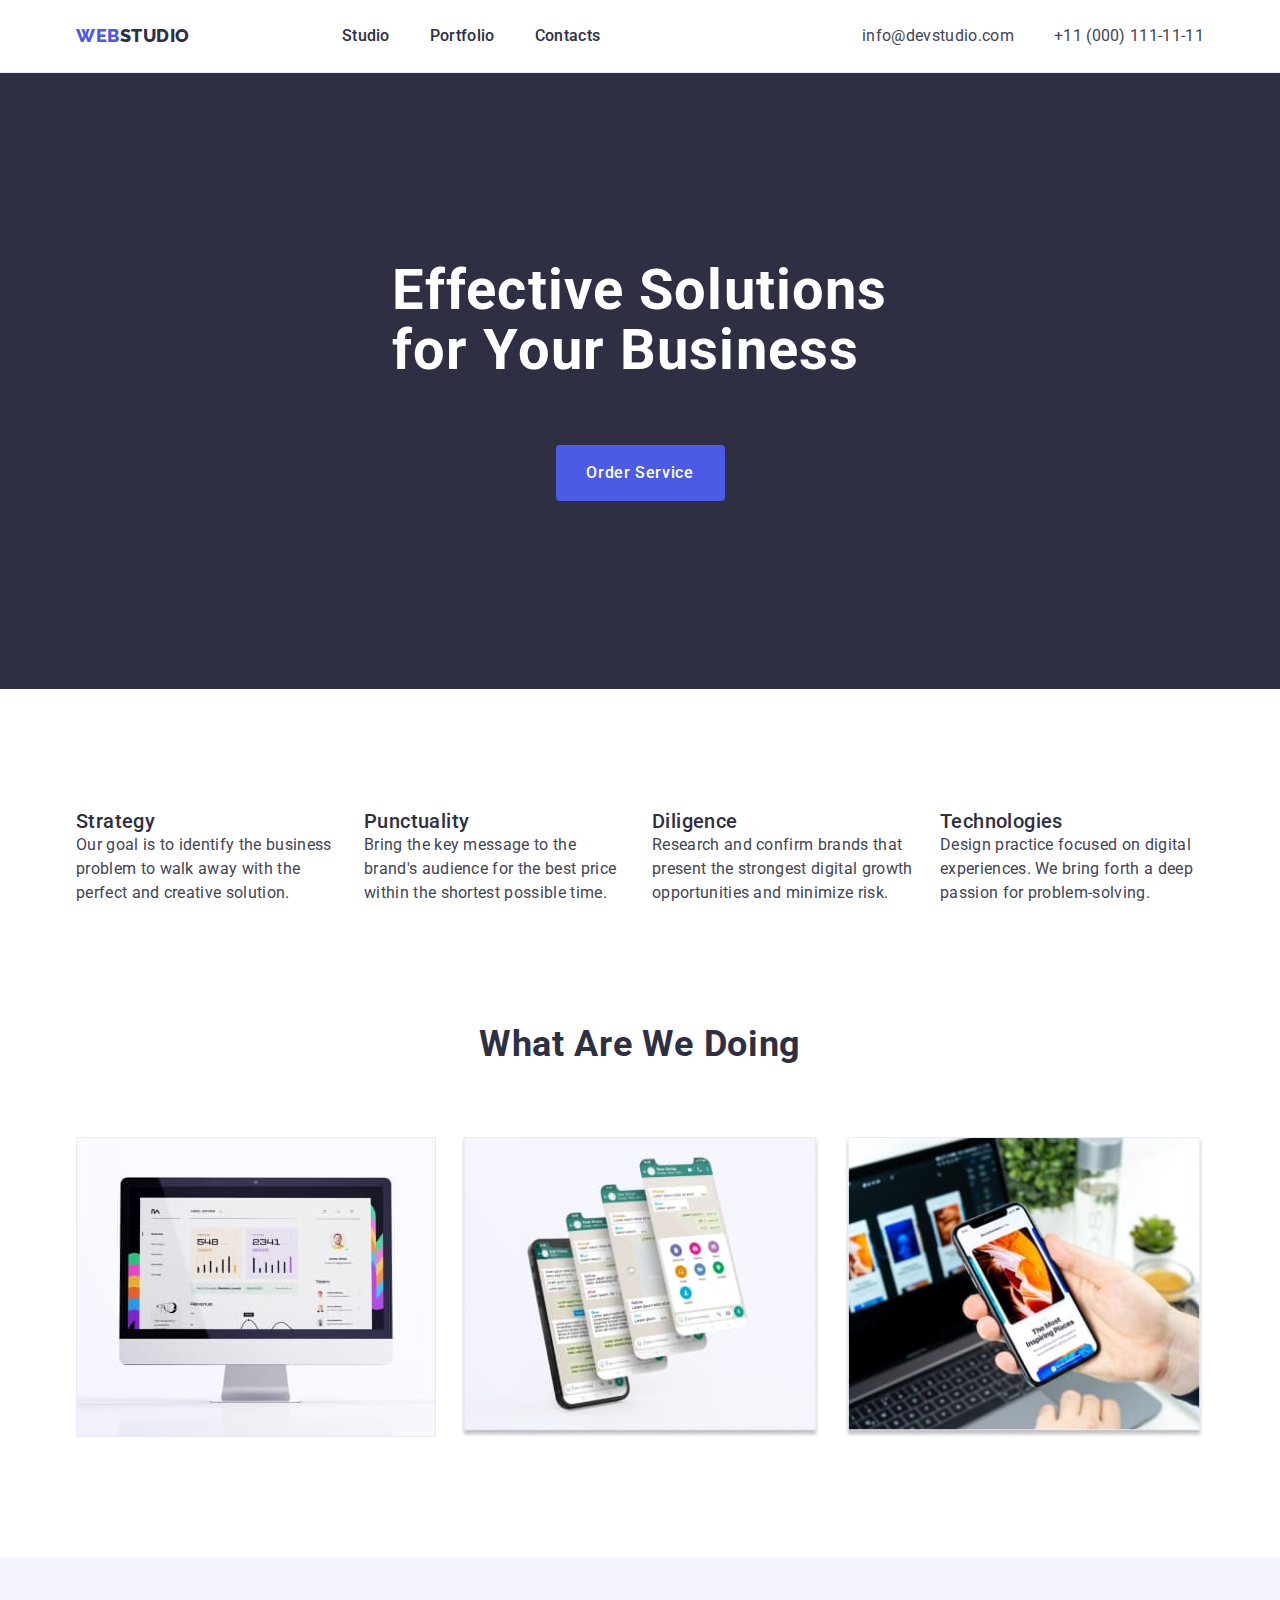
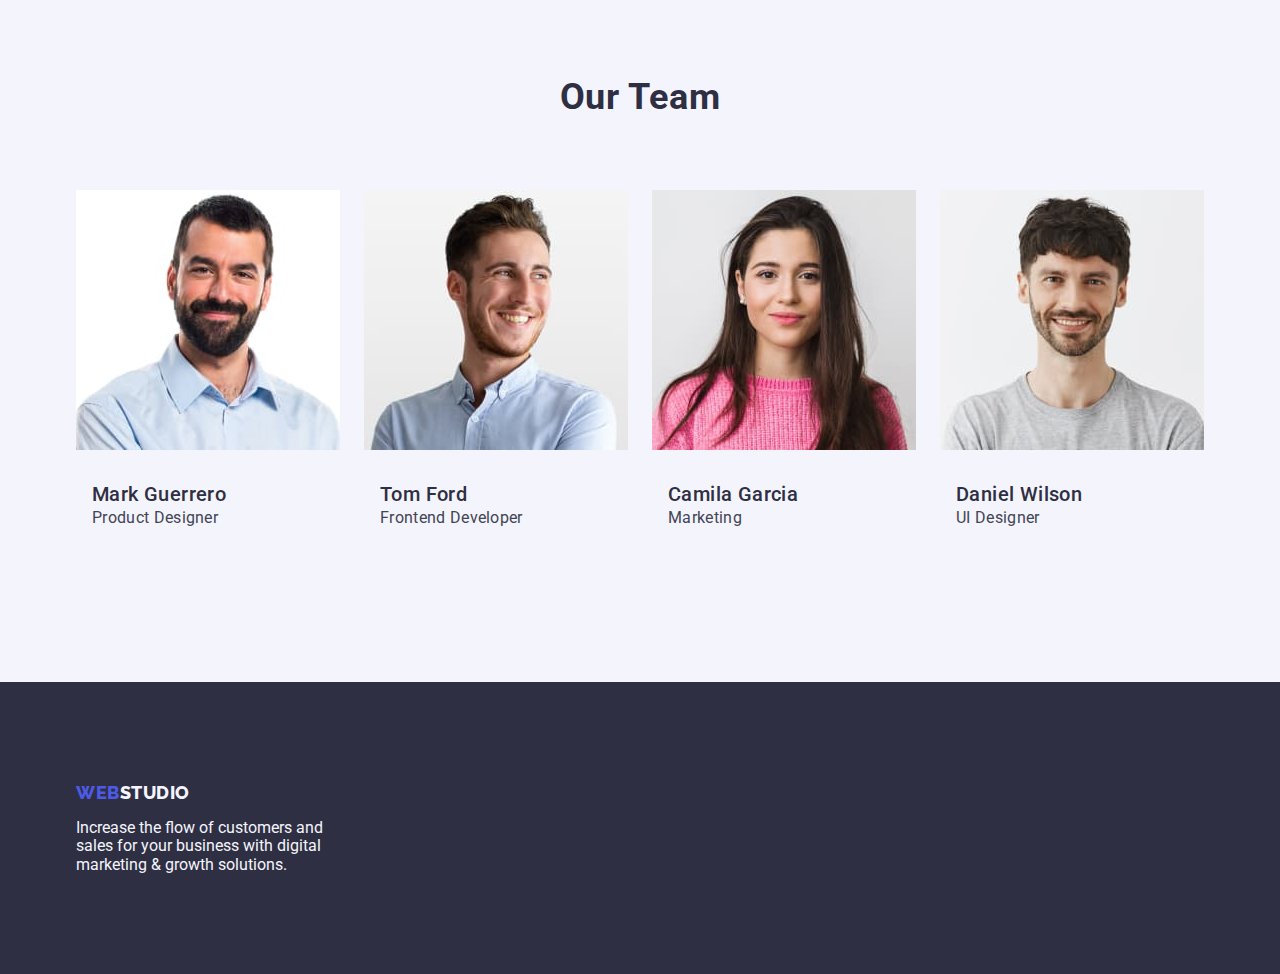
==== index.html @ d29fcdd1 "Initial commit" ====
<!DOCTYPE html>
<html lang="en">
  <head>
    <meta charset="UTF-8" />
    <meta http-equiv="X-UA-Compatible" content="IE=edge" />
    <meta name="viewport" content="width=device-width, initial-scale=1.0" />
    <title>WebStudio</title>
    <link rel="preconnect" href="https://fonts.googleapis.com" />
    <link rel="preconnect" href="https://fonts.gstatic.com" crossorigin />
    <link
      href="https://fonts.googleapis.com/css2?family=Raleway:wght@800&family=Roboto:wght@400;500;700&display=swap"
      rel="stylesheet"
    />
    <link
      rel="stylesheet"
      href="https://cdnjs.cloudflare.com/ajax/libs/modern-normalize/1.1.0/modern-normalize.min.css"
    />
    <link rel="stylesheet" href="./css/styles.css" />
  </head>
  <body>
    <!-- header section -->
    <header class="page-header">
      <div class="container page-header-container">
        <nav class="page-navigation">
          <a class="logo link" href="./index.html"
            >Web<span class="logo_t">Studio</span></a
          >
          <ul class="menu list">
            <li>
              <a class="list_part link" href="./index.html">Studio</a>
            </li>
            <li>
              <a class="list_part link" href="./portfolio.html">Portfolio</a>
            </li>
            <li>
              <a class="list_part link" href="">Contacts</a>
            </li>
          </ul>
        </nav>
        <address class="address">
          <ul class="menu list">
            <li class="list">
              <a class="menu-link link" href="mailto:info@devstudio.com"
                >info@devstudio.com</a
              >
            </li>
            <li class="list">
              <a class="menu-link link" href="tel:+110001111111"
                >+11 (000) 111-11-11</a
              >
            </li>
          </ul>
        </address>
      </div>
    </header>
    <!-- MAIN -->
    <main>
      <!-- Title sction -->
      <section class="title">
        <div class="container">
          <h1 class="title-head">Effective Solutions for Your Business</h1>
          <button class="index-open-btn" type="button">Order Service</button>
        </div>
      </section>
      <!-- studio section -->
      <section class="main_studio">
        <div class="container studio-container">
          <h2 class="h-hide" hidden>Studio</h2>
          <ul class="studio_ul list gap">
            <li class="studio_li">
              <h3 class="studio-item">Strategy</h3>
              <p class="studio-list">
                Our goal is to identify the business problem to walk away with
                the perfect and creative solution.
              </p>
            </li>
            <li class="studio_li">
              <h3 class="studio-item">Punctuality</h3>
              <p class="studio-list">
                Bring the key message to the brand's audience for the best price
                within the shortest possible time.
              </p>
            </li>
            <li class="studio_li">
              <h3 class="studio-item">Diligence</h3>
              <p class="studio-list">
                Research and confirm brands that present the strongest digital
                growth opportunities and minimize risk.
              </p>
            </li>
            <li class="studio_li">
              <h3 class="studio-item">Technologies</h3>
              <p class="studio-list">
                Design practice focused on digital experiences. We bring forth a
                deep passion for problem-solving.
              </p>
            </li>
          </ul>
        </div>
      </section>
      <!-- doing section -->

      <section class="main_doing">
        <div class="container">
          <h2 class="doing">What are we doing</h2>
          <ul class="doing_list list gap">
            <li class="doing_item">
              <img width="360" src="./images/doing_1.jpg" alt="img 1" />
            </li>
            <li class="doing_item">
              <img width="360" src="./images/doing_2.jpg" alt="img 2" />
            </li>
            <li class="doing_item">
              <img width="360" src="./images/doing_3.jpg" alt="img 3" />
            </li>
          </ul>
        </div>
      </section>

      <!-- contacts section -->
      <section class="team_section list">
        <div class="container contact_section">
          <h2 class="team_item">Our Team</h2>
          <ul class="contact_list list gap">
            <li class="team_text">
              <img width="264" src="./images/team_1.jpg" alt="Volodia" />
              <div class="studio-text-wrap">
                <h3 class="studio-item">Mark Guerrero</h3>
                <p class="studio-list">Product Designer</p>
              </div>
            </li>
            <li class="team_text">
              <img width="264" src="./images/team_2.jpg" alt="Sania" />
              <div class="studio-text-wrap">
                <h3 class="studio-item">Tom Ford</h3>
                <p class="studio-list">Frontend Developer</p>
              </div>
            </li>
            <li class="team_text">
              <img width="264" src="./images/team_3.jpg" alt="Kristina" />
              <div class="studio-text-wrap">
                <h3 class="studio-item">Camila Garcia</h3>
                <p class="studio-list">Marketing</p>
              </div>
            </li>
            <li class="team_text">
              <img width="264" src="./images/team_4.jpg" alt="Dinis" />
              <div class="studio-text-wrap">
                <h3 class="studio-item">Daniel Wilson</h3>
                <p class="studio-list">UI Designer</p>
              </div>
            </li>
          </ul>
        </div>
      </section>
    </main>
    <!-- footer -->
    <footer class="footer">
      <div class="container">
        <a class="logo footer-logo link" href="./index.html"
          >Web<span class="logo_t logo_b">Studio</span></a
        >
        <p class="footer-item">
          Increase the flow of customers and sales for your business with
          digital marketing & growth solutions.
        </p>
      </div>
    </footer>
  </body>
</html>
---- css/styles.css ----
:root {
  --secondaty-font-family: "Raleway", sans-serif;
  --main-font-family: "Roboto", sans-serif;
  --color-btn: #4d5ae5;
  --background-btn: #f4f4fd;
  --paragraph-color: #434455;
  --border-color: #e7e9fc;
}

/* Header */
.page-header {
  border-bottom: 1px solid #e7e9fc;
  padding: 24px 0;
}
.page-header-container {
  display: flex;
  
}
.page-navigation {
  display: flex;
  align-items: center;
  column-gap: 76px;
}
.menu {
  display: flex;
  gap: 40px;
}
.list_part:hover,
.list_part:focus {
  color: #404bbf;
}
.address {
  font-style: normal;
  margin-left: auto;
}
.menu-link {
  font-family: var(--main-font-family);
  font-weight: 400;
  font-size: 16px;
  line-height: 1.5;
  letter-spacing: 0.02em;
  color: #434455;
}

.menu-link:hover,
.menu-link:focus {
  color: #404bbf;
}
/* Main */
.list_part {
  text-decoration: none;
  font-family: var(--main-font-family);
  letter-spacing: 0.02em;
  font-weight: 500;
  font-size: 16px;
  line-height: 1.5;
  letter-spacing: 0.02em;
  color: #2e2f42;
  padding: 24px 0;
}

.index-open-btn {
  padding: 16px, 32px;
  background-color: #4d5ae5;
  font-family: var(--main-font-family);
  font-weight: 500;
  font-size: 16px;
  line-height: 1.5;
  letter-spacing: 0.04em;
  color: #ffffff;
  min-width: 105px;
  display: block;
  min-width: 169px;
  height: 56px;
  border: none;
  border-radius: 4px;
  margin: 0 auto;
}

.index-open-btn:hover,
.index-open-btn:focus {
  background-color: #404bbf;
  cursor: pointer;
}

.title {
  background-color: #2e2f42;
  padding: 188px 0;
}
.title-head {
  font-size: 56px;
  line-height: 1.07;
  letter-spacing: 0.02em;
  color: #ffffff;
  margin: 0 auto;
  width: 496px;
  margin-bottom: 64px;
}

.main_studio {
  padding: 120px 0;
  display: flex;
}
.studio_ul {
  display: flex;
  align-items: center;
  gap: 24px;
}
.studio_li {
  width: calc((100% - 72px) / 4);
}

.studio-container {
  display: flex;
  align-items: center;
  margin-left: auto;
  margin-right: auto;
}

.main_doing {
  display: flex;
  align-items: center;
  padding-bottom: 120px;
}

.doing {
  font-size: 36px;
  line-height: 1.11;
  text-align: center;
  letter-spacing: 0.02em;
  text-transform: capitalize;
  color: #2e2f42;
  margin-bottom: 72px;
}
.doing_list {
  display: flex;
  gap: 24px;
}
.doing_item {
  width: calc((100% - 48px) / 3);
}

.team_section {
  background-color: #f4f4fd;
  display: flex;
  padding: 120px 0;
}
.contact_section {
  align-items: center;
}
.contact_list {
  display: flex;
  gap: 24px;
}
.team_item {
  font-size: 36px;
  text-align: center;
  letter-spacing: 0.02em;
  text-transform: capitalize;
  line-height: 1.11;
  color: #2e2f42;
  margin-bottom: 72px;
}
.studio-text-wrap {
  padding: 32px 16px;
}
.team_text {
  width: calc((100% - 72px) / 4);
  border-radius: 0px 0px 4px 4px;
}
.team_list {
  background-color: #ffffff;
}
/* General */
.logo {
  color: #4d5ae5;
  font-family: var(--secondaty-font-family);
  font-weight: 800;
  font-size: 18px;
  line-height: 1.17;
  letter-spacing: 0.03em;
  text-decoration: none;
  text-transform: uppercase;
  margin-right: 76px;
}
.logo_t {
  font-family: var(--secondaty-font-family);
  font-weight: 800;
  font-size: 18px;
  line-height: 1.17;
  letter-spacing: 0.03em;
  color: #2e2f42;
}
.logo_b {
  color: #f4f4fd;
}
.margin {
  margin-bottom: 120px;
}
.container {
  width: 1158px;
  margin: 0 auto;
  padding: 0 15px;
}
.gap {
  gap: 24px;
}
button {
  cursor: pointer;
}
h1,
h2,
h3,
h4,
p {
  margin-top: 0;
  margin-bottom: 0;
}
ul,
ol {
  margin-top: 0;
  margin-bottom: 0;
  padding-left: 0;
}
img {
  display: block;
}
.link {
  text-decoration: none;
}
.list {
  list-style: none;
}
body {
  font-family: var(--main-font-family);
  color: #434455;
  background-color: #ffffff;
}
/* Fooder */
.footer {
  background-color: #2e2f42;
  padding: 100px 0;
}
.footer-item {
  color: #f4f4fd;
  max-width: 264px;
  font-family: var(--main-font-family);
  font-weight: 400;
}
.footer-logo {
  display: inline-block;
  margin-bottom: 16px;
}
/* Main Portfolio */
.filter-section {
  padding: 96px 0 120px;
}
.filter-item {
  display: flex;
  justify-content: center;
  gap: 24px;
  margin-bottom: 72px;
}
.modal-open-btn:focus,
.modal-open-btn:hover {
  background: #404bbf;
  border: 1px solid transparent;
  cursor: pointer;
  color: #ffffff;
}
.modal-open-btn {
  cursor: pointer;
  color: var(--color-btn);
  background-color: var(--background-btn);
  font-family: var(--main-font-family);
  font-weight: 500;
  font-size: 16px;
  line-height: 1.5;
  letter-spacing: 0.04em;
  padding: 12px 24px;
  border: 1px solid var(--border-color);
  border-radius: 4px;
}
.picture-list {
  display: flex;
  flex-wrap: wrap;
  column-gap: 24px;
  row-gap: 48px;
}
.picture-item {
  width: calc((100% - 48px) / 3);
}
.picture-link {
  padding: 32px 16px;
  border: 1px solid #e7e9fc;
  border-top: none;
  margin-bottom: 8px;
}
.studio-item {
  font-weight: 500;
  font-size: 20px;
  line-height: 1.2;
  letter-spacing: 0.02em;
  color: #2e2f42;
 
}
.studio-list {
  font-size: 16px;
  line-height: 1.5;
  letter-spacing: 0.02em;
  color: var(--paragraph-color);
}
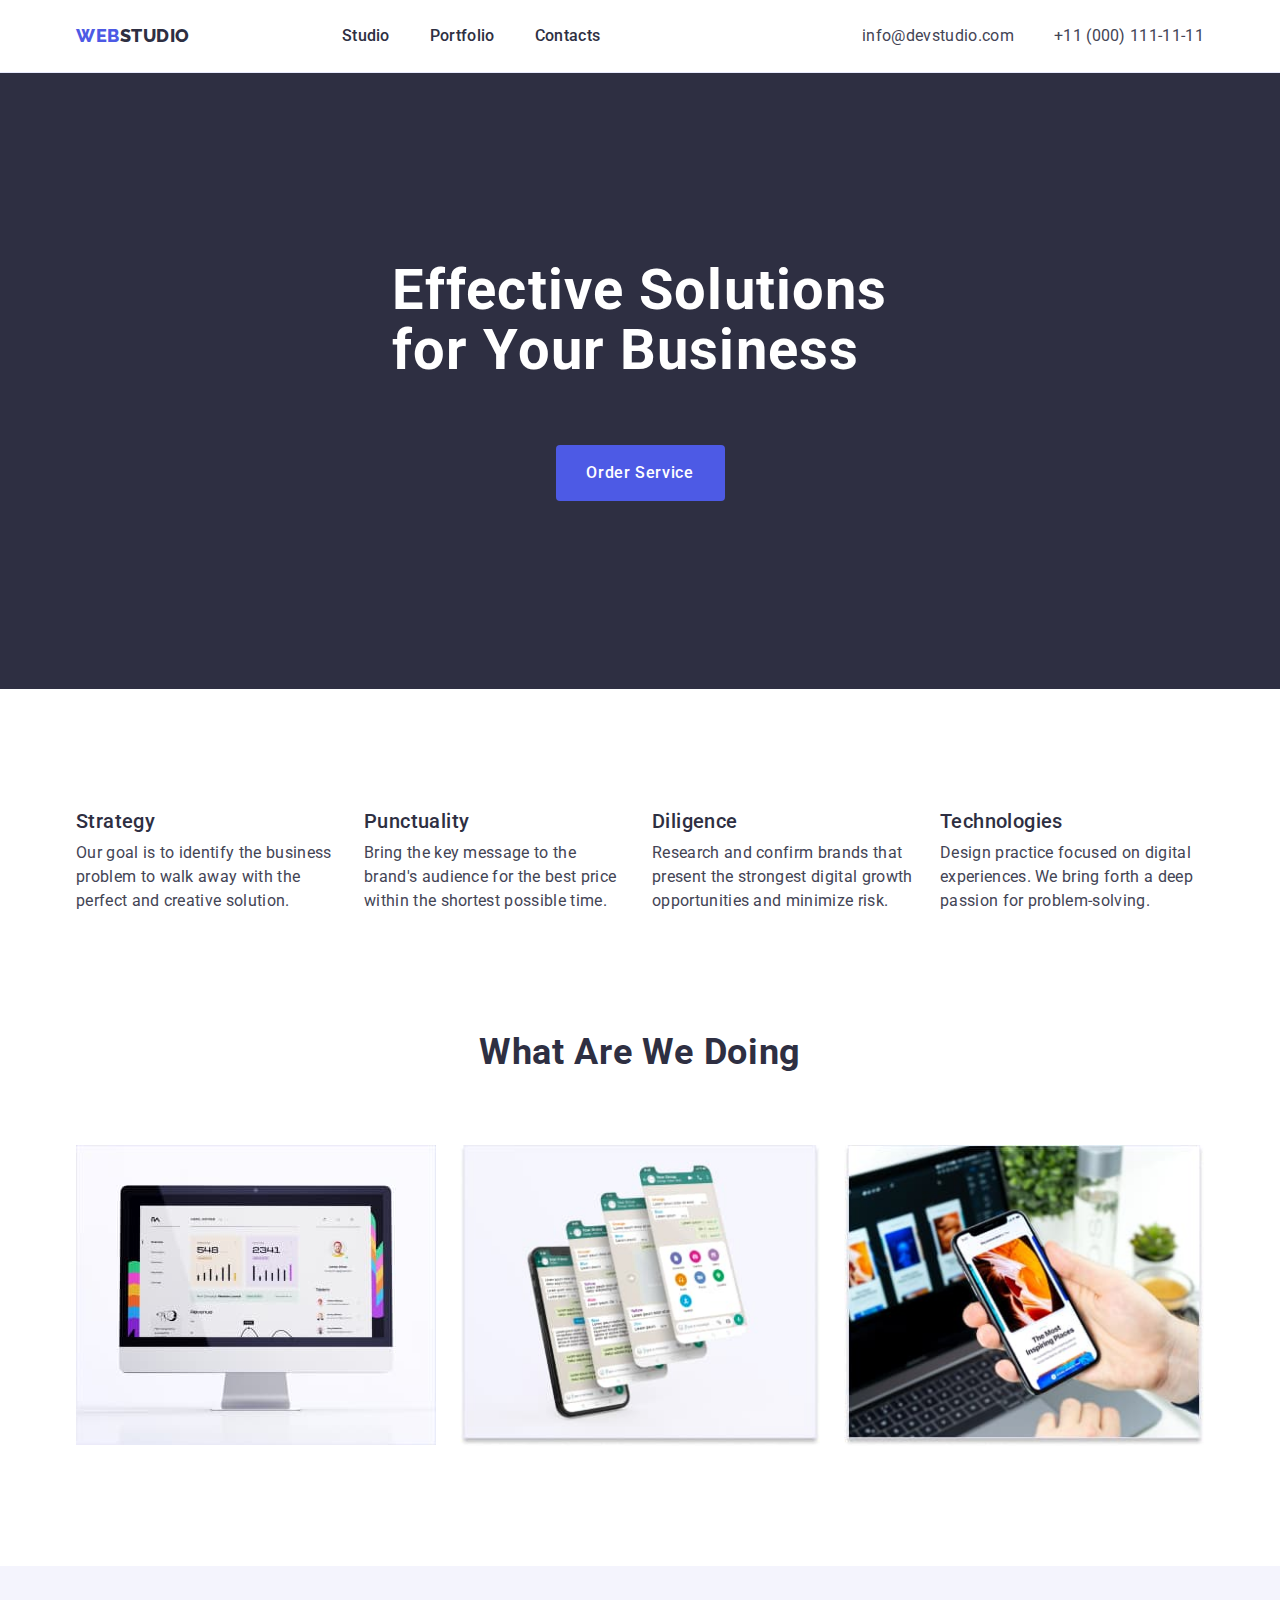
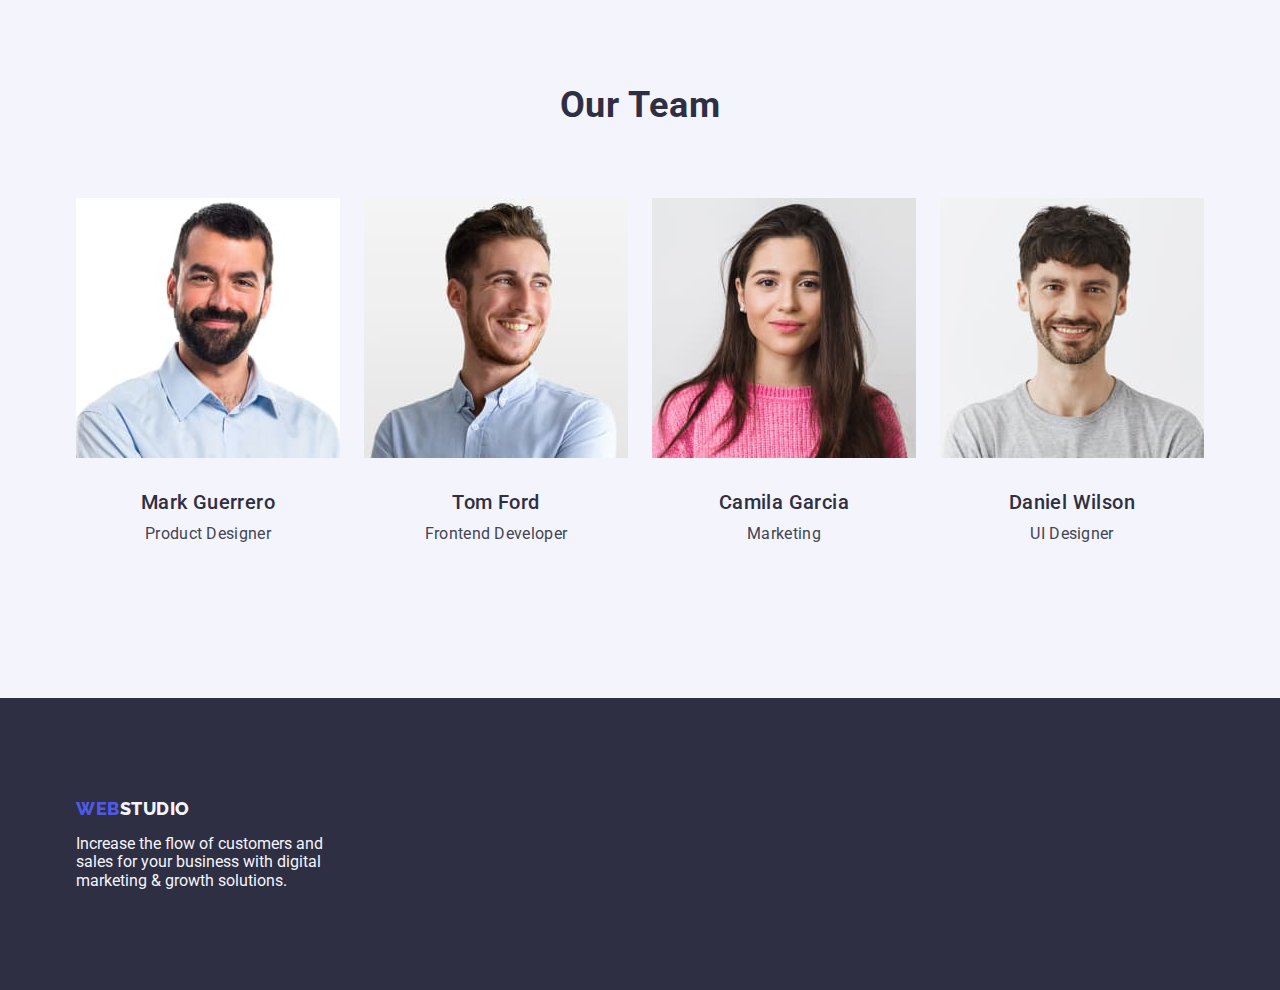
==== commit b5bbbe68: "copy-hw-3" ====
--- a/index.html
+++ b/index.html
@@ -66,7 +66,7 @@
       <section class="main_studio">
         <div class="container studio-container">
           <h2 class="h-hide" hidden>Studio</h2>
-          <ul class="studio_ul list gap">
+          <ul class="studio_ul list">
             <li class="studio_li">
               <h3 class="studio-item">Strategy</h3>
               <p class="studio-list">
@@ -103,7 +103,7 @@
       <section class="main_doing">
         <div class="container">
           <h2 class="doing">What are we doing</h2>
-          <ul class="doing_list list gap">
+          <ul class="doing_list list">
             <li class="doing_item">
               <img width="360" src="./images/doing_1.jpg" alt="img 1" />
             </li>
@@ -117,37 +117,38 @@
         </div>
       </section>
 
+
       <!-- contacts section -->
       <section class="team_section list">
-        <div class="container contact_section">
+        <div class="container">
           <h2 class="team_item">Our Team</h2>
-          <ul class="contact_list list gap">
+          <ul class="contact_list list">
             <li class="team_text">
               <img width="264" src="./images/team_1.jpg" alt="Volodia" />
               <div class="studio-text-wrap">
-                <h3 class="studio-item">Mark Guerrero</h3>
-                <p class="studio-list">Product Designer</p>
+                <h3 class="contacts-item">Mark Guerrero</h3>
+                <p class="contacts-list-item">Product Designer</p>
               </div>
             </li>
             <li class="team_text">
               <img width="264" src="./images/team_2.jpg" alt="Sania" />
               <div class="studio-text-wrap">
-                <h3 class="studio-item">Tom Ford</h3>
-                <p class="studio-list">Frontend Developer</p>
+                <h3 class="contacts-item">Tom Ford</h3>
+                <p class="contacts-list-item">Frontend Developer</p>
               </div>
             </li>
             <li class="team_text">
               <img width="264" src="./images/team_3.jpg" alt="Kristina" />
               <div class="studio-text-wrap">
-                <h3 class="studio-item">Camila Garcia</h3>
-                <p class="studio-list">Marketing</p>
+                <h3 class="contacts-item">Camila Garcia</h3>
+                <p class="contacts-list-item">Marketing</p>
               </div>
             </li>
             <li class="team_text">
               <img width="264" src="./images/team_4.jpg" alt="Dinis" />
               <div class="studio-text-wrap">
-                <h3 class="studio-item">Daniel Wilson</h3>
-                <p class="studio-list">UI Designer</p>
+                <h3 class="contacts-item">Daniel Wilson</h3>
+                <p class="contacts-list-item">UI Designer</p>
               </div>
             </li>
           </ul>
--- a/css/styles.css
+++ b/css/styles.css
@@ -93,7 +93,7 @@
   letter-spacing: 0.02em;
   color: #ffffff;
   margin: 0 auto;
-  width: 496px;
+  max-width: 496px;
   margin-bottom: 64px;
 }
 
@@ -145,9 +145,26 @@
   display: flex;
   padding: 120px 0;
 }
-.contact_section {
-  align-items: center;
-}
+
+.contacts-item {
+  font-weight: 500;
+  font-size: 20px;
+  text-align: center;
+  line-height: 1.2;
+  letter-spacing: 0.02em;
+  color: #2e2f42;
+  margin-bottom: 8px;
+}
+.contacts-list-item {
+  font-size: 16px;
+  line-height: 1.5;
+  letter-spacing: 0.02em;
+  color: var(--paragraph-color); 
+  text-align: center;
+  
+}
+
+
 .contact_list {
   display: flex;
   gap: 24px;
@@ -160,6 +177,7 @@
   line-height: 1.11;
   color: #2e2f42;
   margin-bottom: 72px;
+  
 }
 .studio-text-wrap {
   padding: 32px 16px;
@@ -202,9 +220,7 @@
   margin: 0 auto;
   padding: 0 15px;
 }
-.gap {
-  gap: 24px;
-}
+
 button {
   cursor: pointer;
 }
@@ -294,7 +310,7 @@
   padding: 32px 16px;
   border: 1px solid #e7e9fc;
   border-top: none;
-  margin-bottom: 8px;
+ 
 }
 .studio-item {
   font-weight: 500;
@@ -302,11 +318,11 @@
   line-height: 1.2;
   letter-spacing: 0.02em;
   color: #2e2f42;
- 
+  margin-bottom: 8px;
 }
 .studio-list {
   font-size: 16px;
   line-height: 1.5;
   letter-spacing: 0.02em;
-  color: var(--paragraph-color);
-}+  color: var(--paragraph-color); 
+}
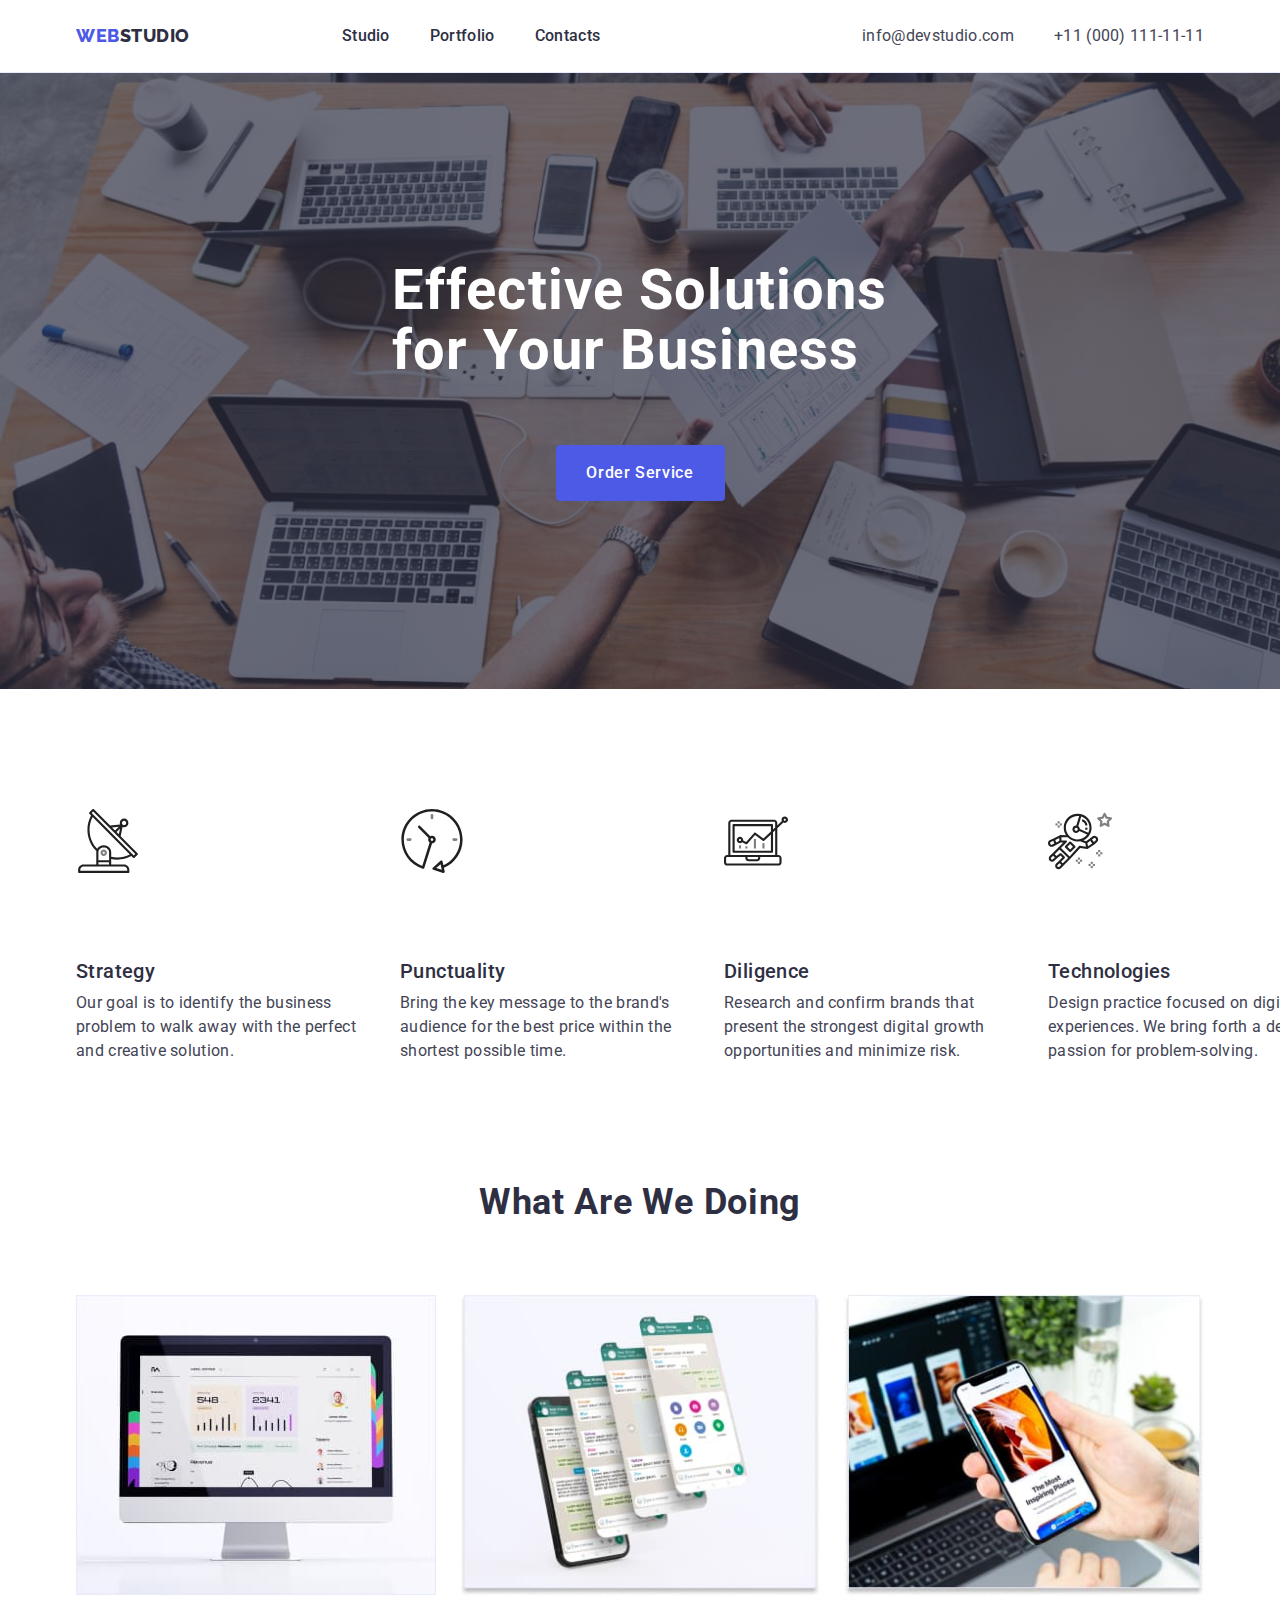
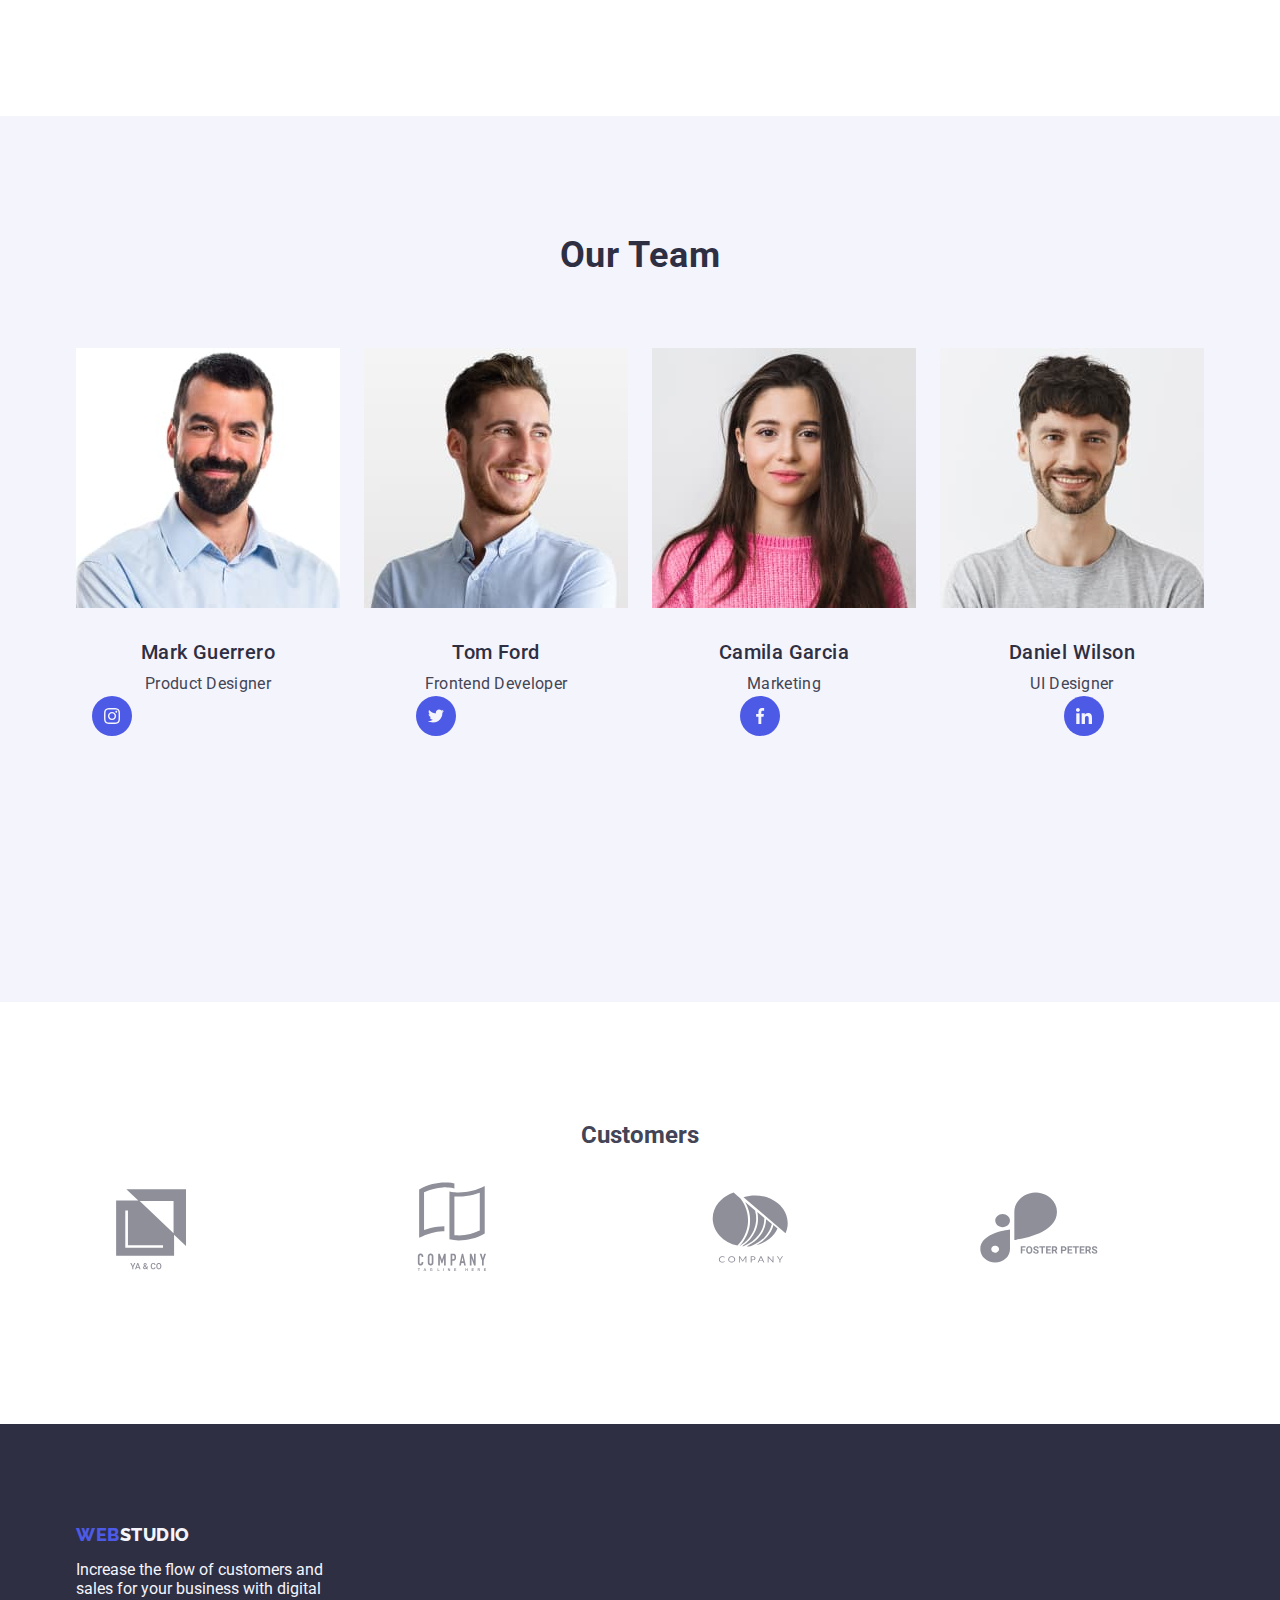
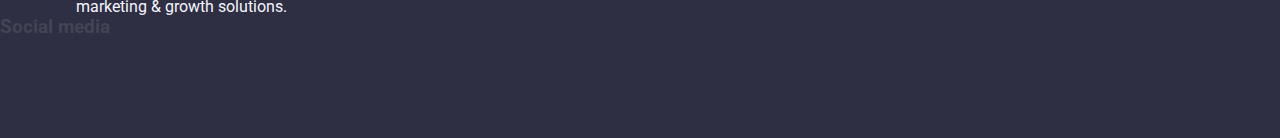
==== commit 8c4fd123: "..." ====
--- a/index.html
+++ b/index.html
@@ -68,6 +68,9 @@
           <h2 class="h-hide" hidden>Studio</h2>
           <ul class="studio_ul list">
             <li class="studio_li">
+              <svg class="studio-svgs" aria-label="іконка антени">
+                <use  href="./images/sprite.svg#icon-antenna"></use>
+              </svg>
               <h3 class="studio-item">Strategy</h3>
               <p class="studio-list">
                 Our goal is to identify the business problem to walk away with
@@ -75,6 +78,9 @@
               </p>
             </li>
             <li class="studio_li">
+              <svg class="studio-svgs" aria-label="іконка годинника" >
+                <use  href="./images/sprite.svg#icon-clock"></use>
+              </svg>
               <h3 class="studio-item">Punctuality</h3>
               <p class="studio-list">
                 Bring the key message to the brand's audience for the best price
@@ -82,6 +88,9 @@
               </p>
             </li>
             <li class="studio_li">
+              <svg class="studio-svgs" aria-label="іконка діаграми">
+                <use  href="./images/sprite.svg#icon-diagram"></use>
+              </svg>
               <h3 class="studio-item">Diligence</h3>
               <p class="studio-list">
                 Research and confirm brands that present the strongest digital
@@ -89,6 +98,9 @@
               </p>
             </li>
             <li class="studio_li">
+              <svg class="studio-svgs" aria-label="іконка астронавта">
+                <use  href="./images/sprite.svg#icon-astronaut"></use>
+              </svg>
               <h3 class="studio-item">Technologies</h3>
               <p class="studio-list">
                 Design practice focused on digital experiences. We bring forth a
@@ -128,6 +140,36 @@
               <div class="studio-text-wrap">
                 <h3 class="contacts-item">Mark Guerrero</h3>
                 <p class="contacts-list-item">Product Designer</p>
+                <ul class="contacts-svgs list">
+                  <li class="contacts-svgs-item">
+                    <a href="" class="contacts-svgs-link" aria-label="іконка інстаграм">
+                      <svg class="contacts-svgs-list">
+                        <use class="contacts-use" href="./images/sprite.svg#icon-instagram"></use>
+                      </svg>
+                    </a>
+                  </li>
+                  <li class="contacts-svgs-item">
+                    <a href="" class="contacts-svgs-link">
+                      <svg class="contacts-svgs-list" aria-label="іконка твітер">
+                        <use class="contacts-use" href="./images/sprite.svg#icon-twiter"></use>
+                      </svg>
+                    </a>
+                  </li>
+                  <li class="contacts-svgs-item">
+                    <a href="" class="contacts-svgs-link">
+                      <svg class="contacts-svgs-list" aria-label="іконка фейсбук">
+                        <use class="contacts-use" href="./images/sprite.svg#icon-facebook"></use>
+                      </svg>
+                    </a>
+                  </li>
+                  <li class="contacts-svgs-item">
+                    <a href="" class="contacts-svgs-link">
+                      <svg class="contacts-svgs-list" aria-label="іконка ін">
+                        <use class="contacts-use" href="./images/sprite.svg#icon-in"> </use>
+                      </svg>
+                    </a>
+                  </li>
+                </ul>
               </div>
             </li>
             <li class="team_text">
@@ -135,6 +177,7 @@
               <div class="studio-text-wrap">
                 <h3 class="contacts-item">Tom Ford</h3>
                 <p class="contacts-list-item">Frontend Developer</p>
+                
               </div>
             </li>
             <li class="team_text">
@@ -150,6 +193,56 @@
                 <h3 class="contacts-item">Daniel Wilson</h3>
                 <p class="contacts-list-item">UI Designer</p>
               </div>
+            </li>
+          </ul>
+        </div>
+      </section>
+      <!-- last section -->
+      <section class="last-section">
+        <div class="">
+          <h2 class="last-head">Customers</h2>
+          <ul class="last-section-menu list">
+            <li>
+              <a href="" class="contacts-svgs-link">
+                <svg class="contacts-svgs-list" aria-label="іконка ін">
+                  <use class="contacts-use" href="./images/sprite.svg#icon-Client-1"> </use>
+                </svg>
+              </a>
+            </li>
+            <li>
+              <a href="" class="contacts-svgs-link">
+                <svg class="contacts-svgs-list" aria-label="іконка ін">
+                  <use class="contacts-use" href="./images/sprite.svg#icon-Client-2"> </use>
+                </svg>
+              </a>
+            </li>
+            <li>
+              <a href="" class="contacts-svgs-link">
+                <svg class="contacts-svgs-list" aria-label="іконка ін">
+                  <use class="contacts-use" href="./images/sprite.svg#icon-Client-3"> </use>
+                </svg>
+              </a>
+            </li>
+            <li>
+              <a href="" class="contacts-svgs-link">
+                <svg class="contacts-svgs-list" aria-label="іконка ін">
+                  <use class="contacts-use" href="./images/sprite.svg#icon-Client-4"> </use>
+                </svg>
+              </a>
+            </li>
+            <li>
+              <a href="" class="contacts-svgs-link">
+                <svg class="contacts-svgs-list" aria-label="іконка ін">
+                  <use class="contacts-use" href="./images/sprite.svg#icon-Client-5"> </use>
+                </svg>
+              </a>
+            </li>
+            <li>
+              <a href="" class="contacts-svgs-link">
+                <svg class="contacts-svgs-list" aria-label="іконка ін">
+                  <use class="contacts-use" href="./images/sprite.svg#icon-Client-6"> </use>
+                </svg>
+              </a>
             </li>
           </ul>
         </div>
@@ -166,6 +259,9 @@
           digital marketing & growth solutions.
         </p>
       </div>
+      <div>
+        <h3>Social media</h3>
+      </div>
     </footer>
   </body>
 </html>
--- a/css/styles.css
+++ b/css/styles.css
@@ -86,6 +86,8 @@
 .title {
   background-color: #2e2f42;
   padding: 188px 0;
+  background-image: linear-gradient(rgba(46, 47, 66, 0.7), rgba(46, 47, 66, 0.7)), url("../images/people_office_1.jpg");
+  background-size: cover;
 }
 .title-head {
   font-size: 56px;
@@ -109,7 +111,10 @@
 .studio_li {
   width: calc((100% - 72px) / 4);
 }
-
+.studio-svgs {
+  justify-content: center;
+  display: flex;
+}
 .studio-container {
   display: flex;
   align-items: center;
@@ -163,7 +168,10 @@
   text-align: center;
   
 }
-
+.contacts-svgs {
+  display: flex;
+  gap: 24px;
+}
 
 .contact_list {
   display: flex;
@@ -188,6 +196,17 @@
 }
 .team_list {
   background-color: #ffffff;
+}
+
+.last-section-menu {
+  display: flex;
+}
+.last-head {
+  text-align: center;
+}
+.last-section {
+  margin-top: 120px;
+  margin-bottom: 120px;
 }
 /* General */
 .logo {
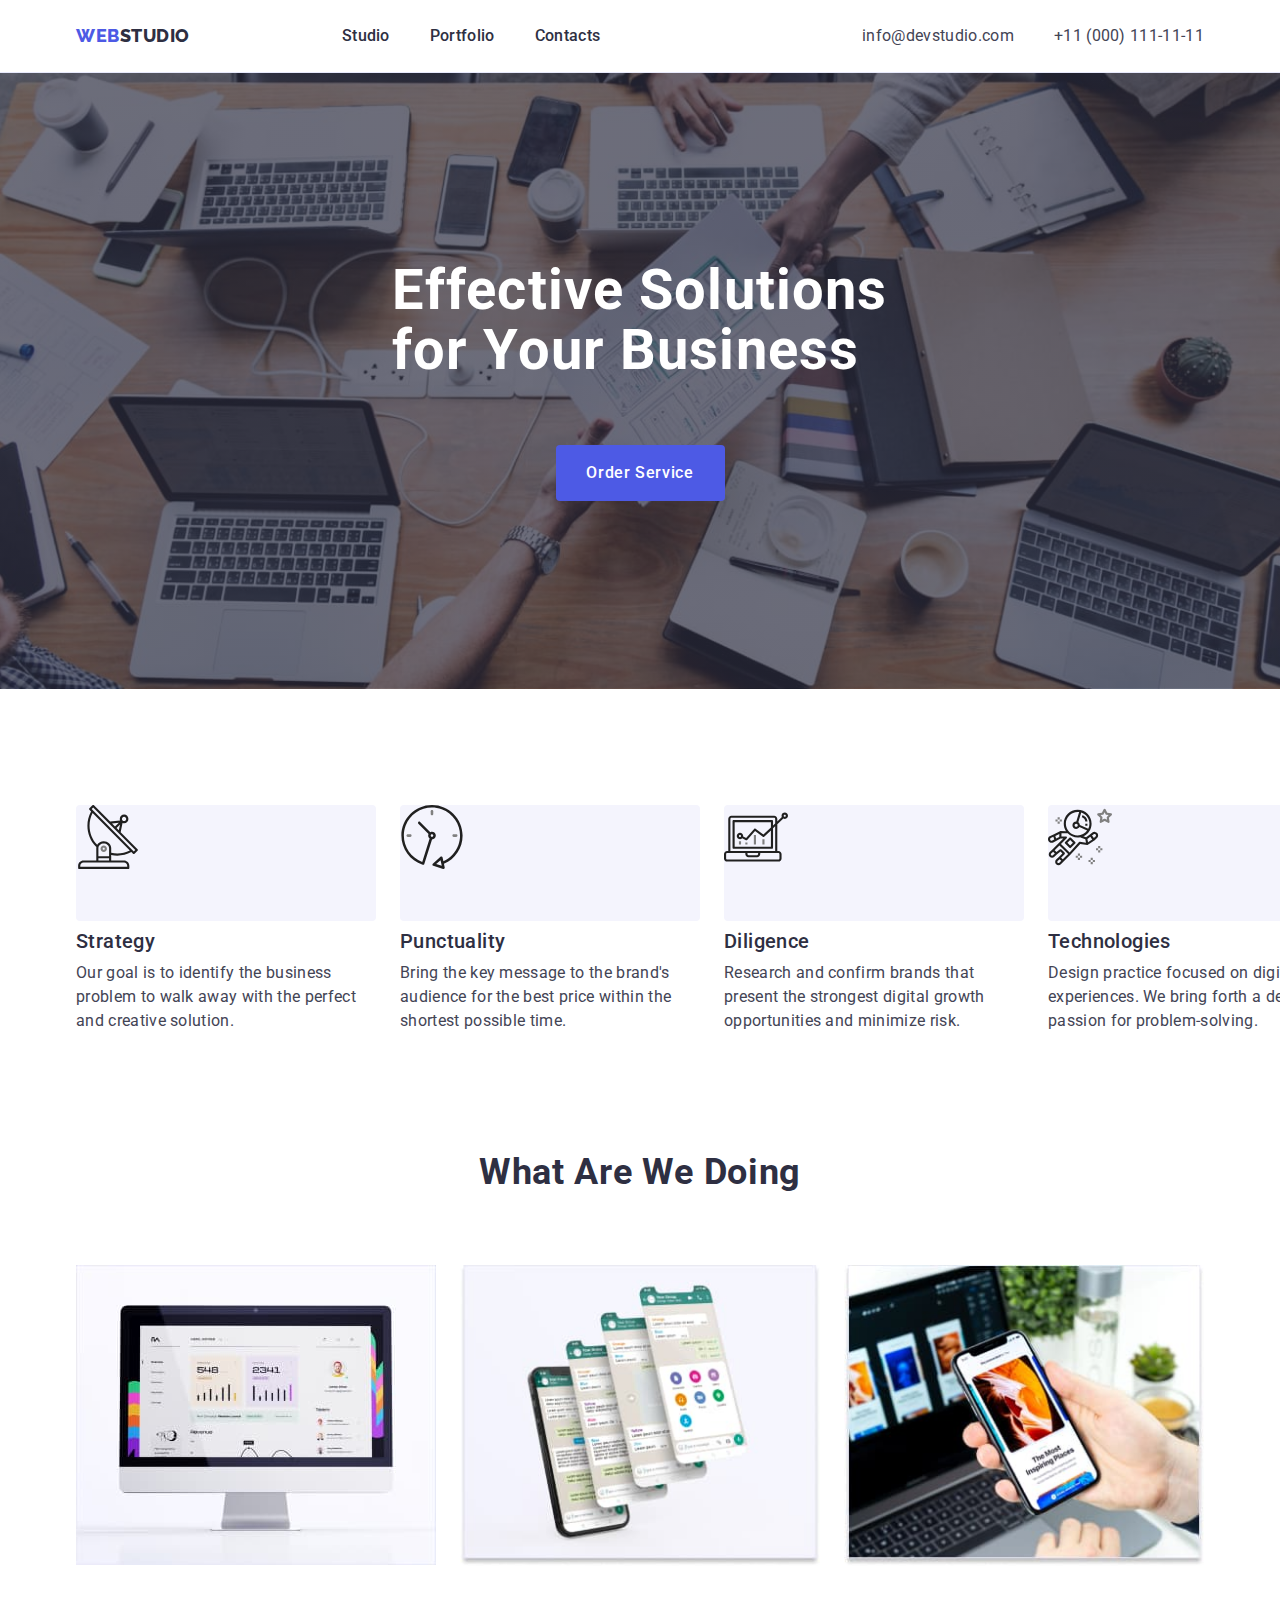
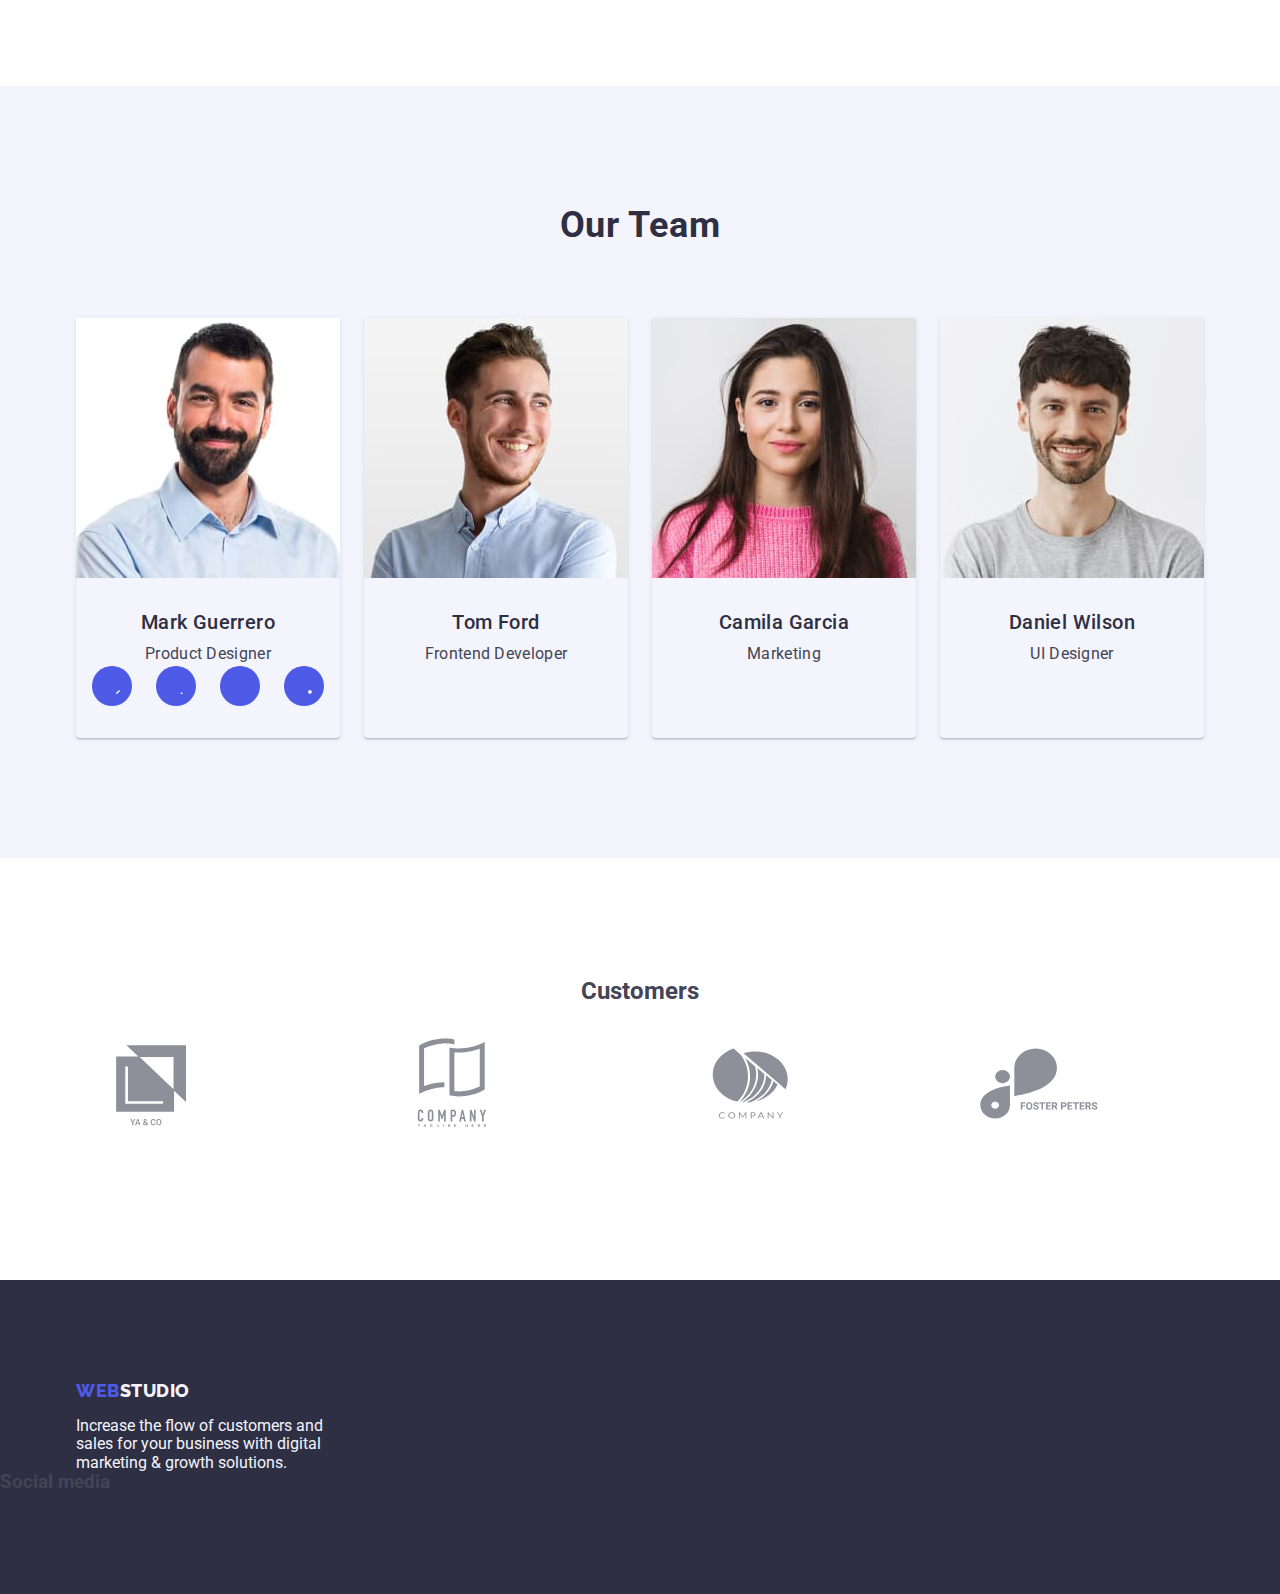
==== commit 76b03f7f: "up" ====
--- a/index.html
+++ b/index.html
@@ -67,10 +67,12 @@
         <div class="container studio-container">
           <h2 class="h-hide" hidden>Studio</h2>
           <ul class="studio_ul list">
-            <li class="studio_li">
-              <svg class="studio-svgs" aria-label="іконка антени">
-                <use  href="./images/sprite.svg#icon-antenna"></use>
-              </svg>
+            <li>
+              <div class="studio-svgs">
+                <svg class="studio-svgs" aria-label="іконка антени">
+                  <use href="./images/icons.svg.svg#icon-antenna"></use>
+                </svg>
+              </div>
               <h3 class="studio-item">Strategy</h3>
               <p class="studio-list">
                 Our goal is to identify the business problem to walk away with
@@ -78,9 +80,11 @@
               </p>
             </li>
             <li class="studio_li">
-              <svg class="studio-svgs" aria-label="іконка годинника" >
-                <use  href="./images/sprite.svg#icon-clock"></use>
-              </svg>
+              <div class="studio-svgs">
+                <svg class="studio-svgs" aria-label="іконка годинника">
+                  <use href="./images/icons.svg.svg#icon-clock"></use>
+                </svg>
+              </div>
               <h3 class="studio-item">Punctuality</h3>
               <p class="studio-list">
                 Bring the key message to the brand's audience for the best price
@@ -88,9 +92,11 @@
               </p>
             </li>
             <li class="studio_li">
-              <svg class="studio-svgs" aria-label="іконка діаграми">
-                <use  href="./images/sprite.svg#icon-diagram"></use>
-              </svg>
+              <div class="studio-svgs">
+                <svg class="studio-svgs" aria-label="іконка діаграми">
+                  <use href="./images/icons.svg.svg#icon-diagram"></use>
+                </svg>
+              </div>
               <h3 class="studio-item">Diligence</h3>
               <p class="studio-list">
                 Research and confirm brands that present the strongest digital
@@ -98,9 +104,11 @@
               </p>
             </li>
             <li class="studio_li">
-              <svg class="studio-svgs" aria-label="іконка астронавта">
-                <use  href="./images/sprite.svg#icon-astronaut"></use>
-              </svg>
+              <div class="studio-svgs">
+                <svg class="studio-svgs" aria-label="іконка астронавта">
+                  <use href="./images/icons.svg.svg#icon-astronaut"></use>
+                </svg>
+              </div>
               <h3 class="studio-item">Technologies</h3>
               <p class="studio-list">
                 Design practice focused on digital experiences. We bring forth a
@@ -128,8 +136,6 @@
           </ul>
         </div>
       </section>
-
-
       <!-- contacts section -->
       <section class="team_section list">
         <div class="container">
@@ -142,42 +148,49 @@
                 <p class="contacts-list-item">Product Designer</p>
                 <ul class="contacts-svgs list">
                   <li class="contacts-svgs-item">
-                    <a href="" class="contacts-svgs-link" aria-label="іконка інстаграм">
-                      <svg class="contacts-svgs-list">
-                        <use class="contacts-use" href="./images/sprite.svg#icon-instagram"></use>
-                      </svg>
-                    </a>
-                  </li>
-                  <li class="contacts-svgs-item">
-                    <a href="" class="contacts-svgs-link">
-                      <svg class="contacts-svgs-list" aria-label="іконка твітер">
-                        <use class="contacts-use" href="./images/sprite.svg#icon-twiter"></use>
-                      </svg>
-                    </a>
-                  </li>
-                  <li class="contacts-svgs-item">
-                    <a href="" class="contacts-svgs-link">
-                      <svg class="contacts-svgs-list" aria-label="іконка фейсбук">
-                        <use class="contacts-use" href="./images/sprite.svg#icon-facebook"></use>
-                      </svg>
-                    </a>
-                  </li>
-                  <li class="contacts-svgs-item">
-                    <a href="" class="contacts-svgs-link">
-                      <svg class="contacts-svgs-list" aria-label="іконка ін">
-                        <use class="contacts-use" href="./images/sprite.svg#icon-in"> </use>
+                    <a href="" class="contacts-svgs-link">
+                      <svg class="contacts-svgs-list" aria-label="іконка інстаграм" width="16" height="16">
+                        <use class="contacts-use" href="./images/icons.svg.svg#icon-instagram">
+
+                        </use>
+                      </svg>
+                    </a>
+                  </li>
+                  <li class="contacts-svgs-item">
+                    <a href="" class="contacts-svgs-link">
+                      <svg class="contacts-svgs-list" aria-label="іконка твітер" width="16" height="16">
+                        <use class="contacts-use" href="./images/icons.svg.svg#icon-twiter">
+
+                        </use>
+                      </svg>
+                    </a>
+                  </li>
+                  <li class="contacts-svgs-item">
+                    <a href="" class="contacts-svgs-link">
+                      <svg class="contacts-svgs-list" aria-label="іконка фейсбук" width="16" height="16">
+                        <use class="contacts-use" href="./images/icons.svg.svg#icon-facebook">
+
+                        </use>
+                      </svg>
+                    </a>
+                  </li>
+                  <li class="contacts-svgs-item">
+                    <a href="" class="contacts-svgs-link">
+                      <svg class="contacts-svgs-list" aria-label="іконка ін" width="16" height="16">
+                        <use class="contacts-use" href="./images/icons.svg.svg#icon-in">
+
+                        </use>
                       </svg>
                     </a>
                   </li>
                 </ul>
-              </div>
+              </div>                                   
             </li>
             <li class="team_text">
               <img width="264" src="./images/team_2.jpg" alt="Sania" />
               <div class="studio-text-wrap">
                 <h3 class="contacts-item">Tom Ford</h3>
                 <p class="contacts-list-item">Frontend Developer</p>
-                
               </div>
             </li>
             <li class="team_text">
@@ -203,44 +216,62 @@
           <h2 class="last-head">Customers</h2>
           <ul class="last-section-menu list">
             <li>
-              <a href="" class="contacts-svgs-link">
-                <svg class="contacts-svgs-list" aria-label="іконка ін">
-                  <use class="contacts-use" href="./images/sprite.svg#icon-Client-1"> </use>
-                </svg>
-              </a>
-            </li>
-            <li>
-              <a href="" class="contacts-svgs-link">
-                <svg class="contacts-svgs-list" aria-label="іконка ін">
-                  <use class="contacts-use" href="./images/sprite.svg#icon-Client-2"> </use>
-                </svg>
-              </a>
-            </li>
-            <li>
-              <a href="" class="contacts-svgs-link">
-                <svg class="contacts-svgs-list" aria-label="іконка ін">
-                  <use class="contacts-use" href="./images/sprite.svg#icon-Client-3"> </use>
-                </svg>
-              </a>
-            </li>
-            <li>
-              <a href="" class="contacts-svgs-link">
-                <svg class="contacts-svgs-list" aria-label="іконка ін">
-                  <use class="contacts-use" href="./images/sprite.svg#icon-Client-4"> </use>
-                </svg>
-              </a>
-            </li>
-            <li>
-              <a href="" class="contacts-svgs-link">
-                <svg class="contacts-svgs-list" aria-label="іконка ін">
-                  <use class="contacts-use" href="./images/sprite.svg#icon-Client-5"> </use>
-                </svg>
-              </a>
-            </li>
-            <li>
-              <a href="" class="contacts-svgs-link">
-                <svg class="contacts-svgs-list" aria-label="іконка ін">
-                  <use class="contacts-use" href="./images/sprite.svg#icon-Client-6"> </use>
+              <a href="" class="last-svgs-link">
+                <svg class="last-svgs-list" aria-label="іконка ін">
+                  <use
+                    class="last-use"
+                    href="./images/icons.svg.svg#icon-Client-1"
+                  ></use>
+                </svg>
+              </a>
+            </li>
+            <li>
+              <a href="" class="last-svgs-link">
+                <svg class="last-svgs-list" aria-label="іконка ін">
+                  <use
+                    class="last-use"
+                    href="./images/icons.svg.svg#icon-Client-2"
+                  ></use>
+                </svg>
+              </a>
+            </li>
+            <li>
+              <a href="" class="last-svgs-link">
+                <svg class="last-svgs-list" aria-label="іконка ін">
+                  <use
+                    class="last-use"
+                    href="./images/icons.svg.svg#icon-Client-3"
+                  ></use>
+                </svg>
+              </a>
+            </li>
+            <li>
+              <a href="" class="last-svgs-link">
+                <svg class="clast-svgs-list" aria-label="іконка ін">
+                  <use
+                    class="last-use"
+                    href="./images/icons.svg.svg#icon-Client-4"
+                  ></use>
+                </svg>
+              </a>
+            </li>
+            <li>
+              <a href="" class="last-svgs-link">
+                <svg class="last-svgs-list" aria-label="іконка ін">
+                  <use
+                    class="last-use"
+                    href="./images/icons.svg.svg#icon-Client-5"
+                  ></use>
+                </svg>
+              </a>
+            </li>
+            <li>
+              <a href="" class="last-svgs-link">
+                <svg class="last-svgs-list" aria-label="іконка ін">
+                  <use
+                    class="last-use"
+                    href="./images/icons.svg.svg#icon-Client-6"
+                  ></use>
                 </svg>
               </a>
             </li>
--- a/css/styles.css
+++ b/css/styles.css
@@ -11,6 +11,7 @@
 .page-header {
   border-bottom: 1px solid #e7e9fc;
   padding: 24px 0;
+  box-shadow:0px 2px 1px rgba(46, 47, 66, 0.08), 0px 1px 1px rgba(46, 47, 66, 0.16), 0px 1px 6px rgba(46, 47, 66, 0.08);
 }
 .page-header-container {
   display: flex;
@@ -88,6 +89,9 @@
   padding: 188px 0;
   background-image: linear-gradient(rgba(46, 47, 66, 0.7), rgba(46, 47, 66, 0.7)), url("../images/people_office_1.jpg");
   background-size: cover;
+  max-width: 1440px;
+  background-repeat: no-repeat;
+  background-position: center;
 }
 .title-head {
   font-size: 56px;
@@ -114,7 +118,13 @@
 .studio-svgs {
   justify-content: center;
   display: flex;
-}
+  align-items: center;
+  height: 112px;
+  background-color: #f4f4fd;
+  border-radius: 4px;
+  margin-bottom: 8px;
+}
+
 .studio-container {
   display: flex;
   align-items: center;
@@ -166,11 +176,31 @@
   letter-spacing: 0.02em;
   color: var(--paragraph-color); 
   text-align: center;
-  
+}
+.contacts-svgs-item {
+  width: 40px;
+  height: 40px;
+}
+.contacts-svgs-link {
+  width: 100%;
+  height: 100%;
+  background-color:#4d5ae5;
+  border-radius:50%;
+  display: flex;
+  align-items: center;
+  justify-content: center;
+}
+.contacts-svgs-link:hover,
+.contacts-svgs-link:focus {
+  background-color: #404bbf;
+}
+.contact-svgs-list {
+  fill:#f4f4fd;
 }
 .contacts-svgs {
   display: flex;
   gap: 24px;
+  justify-content: center;
 }
 
 .contact_list {
@@ -185,14 +215,16 @@
   line-height: 1.11;
   color: #2e2f42;
   margin-bottom: 72px;
-  
-}
+} 
+
+
 .studio-text-wrap {
-  padding: 32px 16px;
+  padding: 32px 0;
 }
 .team_text {
   width: calc((100% - 72px) / 4);
   border-radius: 0px 0px 4px 4px;
+  box-shadow: 0px 1px 6px rgba(46, 47, 66, 0.08), 0px 1px 1px rgba(46, 47, 66, 0.16), 0px 2px 1px rgba(46, 47, 66, 0.08);
 }
 .team_list {
   background-color: #ffffff;
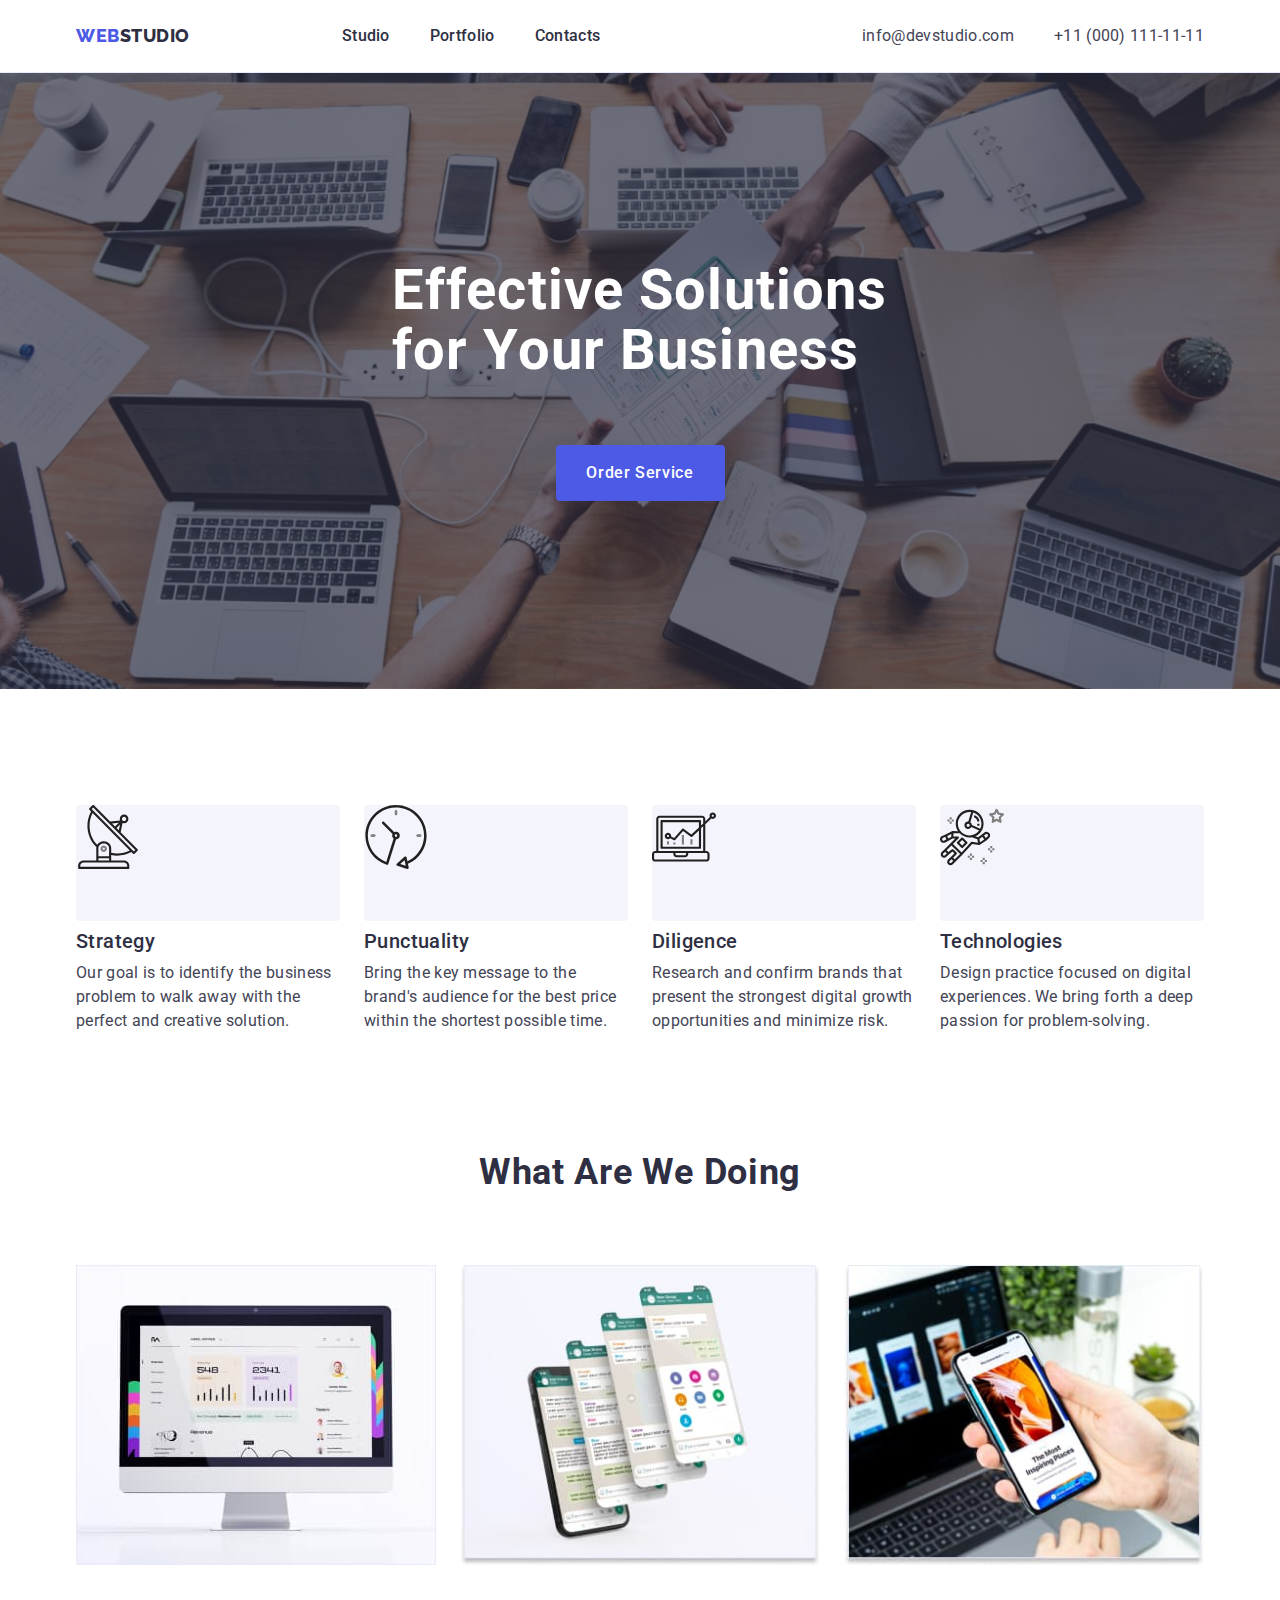
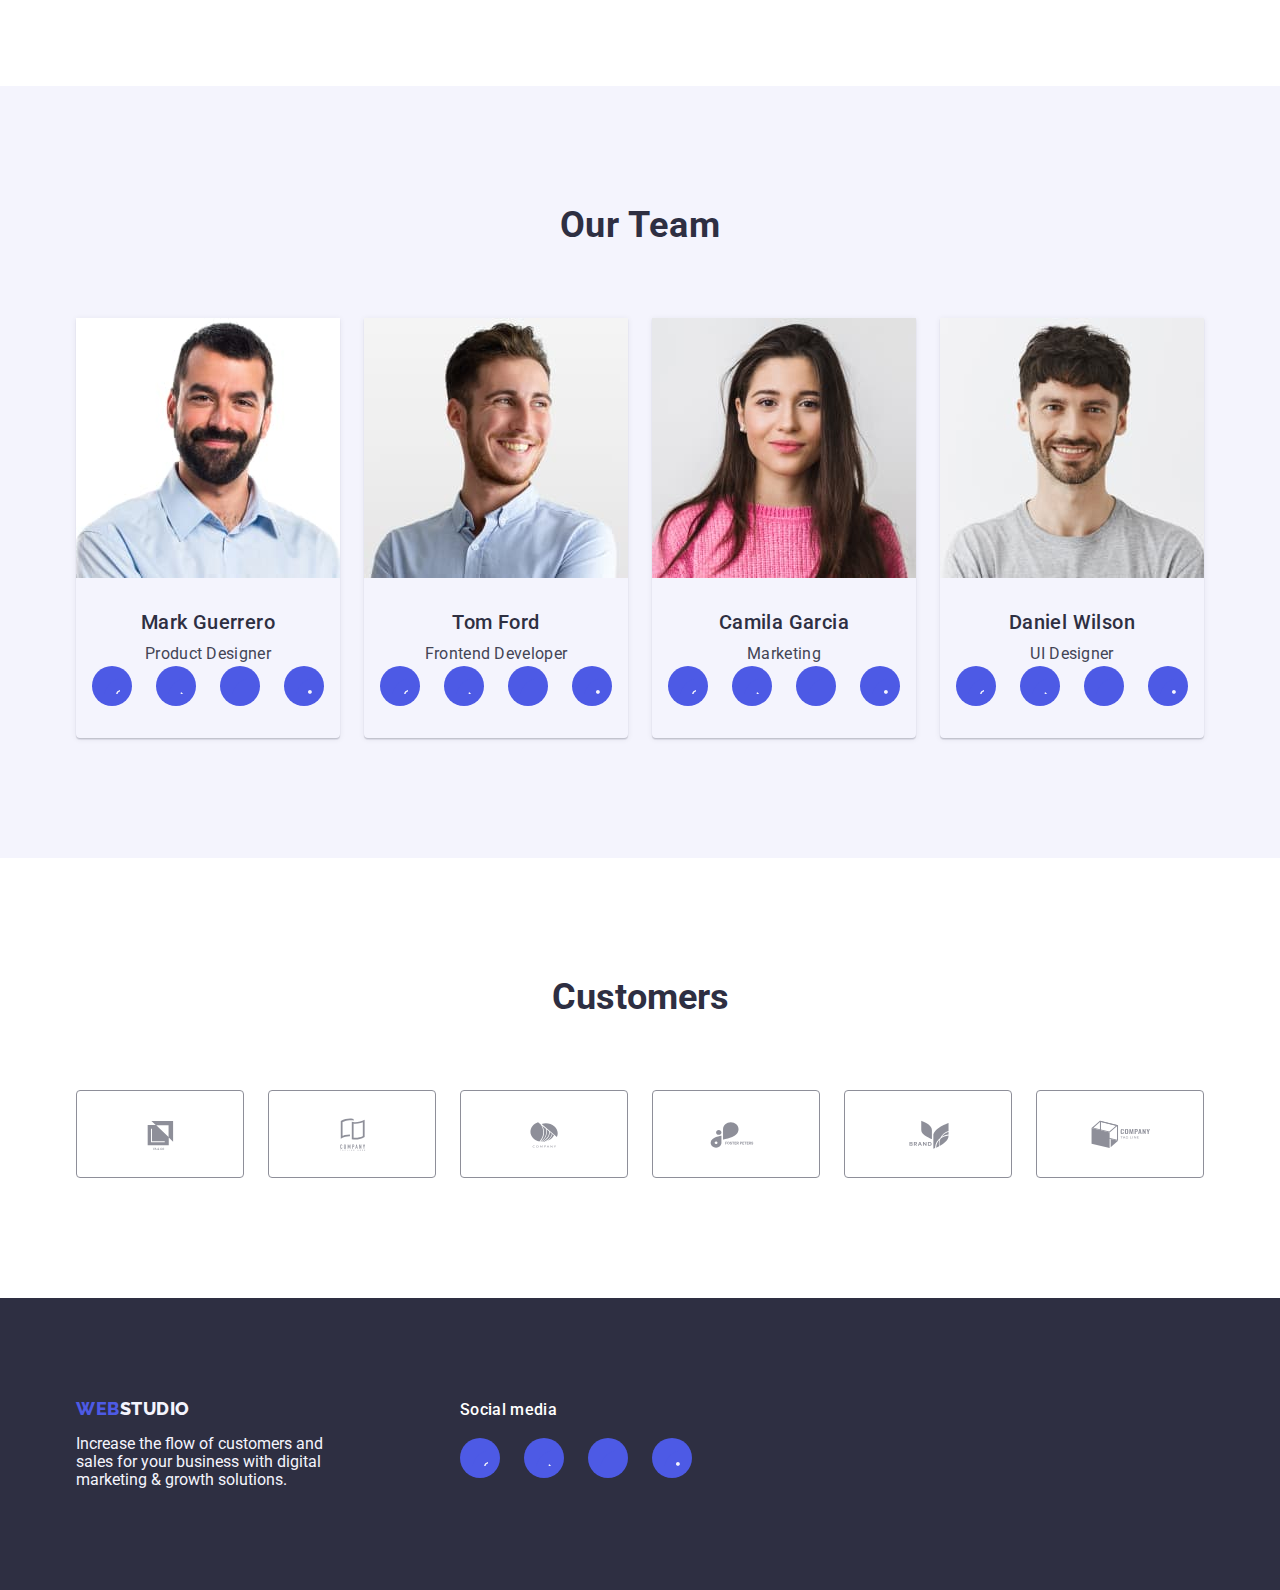
==== commit b034dae0: "update 2" ====
--- a/index.html
+++ b/index.html
@@ -18,7 +18,7 @@
     <link rel="stylesheet" href="./css/styles.css" />
   </head>
   <body>
-    <!-- header section -->
+    <!-- ========================= HEADER SECTION ========================= -->
     <header class="page-header">
       <div class="container page-header-container">
         <nav class="page-navigation">
@@ -53,21 +53,21 @@
         </address>
       </div>
     </header>
-    <!-- MAIN -->
+    <!-- ========================= MAIN ========================= -->
     <main>
-      <!-- Title sction -->
+      <!-- ========================= TITLE SECTION ========================= -->
       <section class="title">
         <div class="container">
           <h1 class="title-head">Effective Solutions for Your Business</h1>
           <button class="index-open-btn" type="button">Order Service</button>
         </div>
       </section>
-      <!-- studio section -->
+      <!-- ========================= STUDIO SECTION ========================= -->
       <section class="main_studio">
-        <div class="container studio-container">
-          <h2 class="h-hide" hidden>Studio</h2>
+        <div class="container">
+          <h2 hidden>Studio</h2>
           <ul class="studio_ul list">
-            <li>
+            <li class="studio_li">
               <div class="studio-svgs">
                 <svg class="studio-svgs" aria-label="іконка антени">
                   <use href="./images/icons.svg.svg#icon-antenna"></use>
@@ -118,7 +118,7 @@
           </ul>
         </div>
       </section>
-      <!-- doing section -->
+      <!-- ========================= DOING SECTION ========================= -->
 
       <section class="main_doing">
         <div class="container">
@@ -136,7 +136,7 @@
           </ul>
         </div>
       </section>
-      <!-- contacts section -->
+      <!-- ========================= CONTACTS SECTION ========================= -->
       <section class="team_section list">
         <div class="container">
           <h2 class="team_item">Our Team</h2>
@@ -150,36 +150,28 @@
                   <li class="contacts-svgs-item">
                     <a href="" class="contacts-svgs-link">
                       <svg class="contacts-svgs-list" aria-label="іконка інстаграм" width="16" height="16">
-                        <use class="contacts-use" href="./images/icons.svg.svg#icon-instagram">
-
-                        </use>
+                        <use href="./images/icons.svg.svg#icon-instagram"></use>
                       </svg>
                     </a>
                   </li>
                   <li class="contacts-svgs-item">
                     <a href="" class="contacts-svgs-link">
                       <svg class="contacts-svgs-list" aria-label="іконка твітер" width="16" height="16">
-                        <use class="contacts-use" href="./images/icons.svg.svg#icon-twiter">
-
-                        </use>
+                        <use href="./images/icons.svg.svg#icon-twiter"></use>
                       </svg>
                     </a>
                   </li>
                   <li class="contacts-svgs-item">
                     <a href="" class="contacts-svgs-link">
                       <svg class="contacts-svgs-list" aria-label="іконка фейсбук" width="16" height="16">
-                        <use class="contacts-use" href="./images/icons.svg.svg#icon-facebook">
-
-                        </use>
+                        <use href="./images/icons.svg.svg#icon-facebook"></use>
                       </svg>
                     </a>
                   </li>
                   <li class="contacts-svgs-item">
                     <a href="" class="contacts-svgs-link">
                       <svg class="contacts-svgs-list" aria-label="іконка ін" width="16" height="16">
-                        <use class="contacts-use" href="./images/icons.svg.svg#icon-in">
-
-                        </use>
+                        <use href="./images/icons.svg.svg#icon-in"></use>
                       </svg>
                     </a>
                   </li>
@@ -191,6 +183,36 @@
               <div class="studio-text-wrap">
                 <h3 class="contacts-item">Tom Ford</h3>
                 <p class="contacts-list-item">Frontend Developer</p>
+                <ul class="contacts-svgs list">
+                  <li class="contacts-svgs-item">
+                    <a href="" class="contacts-svgs-link">
+                      <svg class="contacts-svgs-list" aria-label="іконка інстаграм" width="16" height="16">
+                        <use href="./images/icons.svg.svg#icon-instagram"></use>
+                      </svg>
+                    </a>
+                  </li>
+                  <li class="contacts-svgs-item">
+                    <a href="" class="contacts-svgs-link">
+                      <svg class="contacts-svgs-list" aria-label="іконка твітер" width="16" height="16">
+                        <use href="./images/icons.svg.svg#icon-twiter"></use>
+                      </svg>
+                    </a>
+                  </li>
+                  <li class="contacts-svgs-item">
+                    <a href="" class="contacts-svgs-link">
+                      <svg class="contacts-svgs-list" aria-label="іконка фейсбук" width="16" height="16">
+                        <use href="./images/icons.svg.svg#icon-facebook"></use>
+                      </svg>
+                    </a>
+                  </li>
+                  <li class="contacts-svgs-item">
+                    <a href="" class="contacts-svgs-link">
+                      <svg class="contacts-svgs-list" aria-label="іконка ін" width="16" height="16">
+                        <use href="./images/icons.svg.svg#icon-in"></use>
+                      </svg>
+                    </a>
+                  </li>
+                </ul>
               </div>
             </li>
             <li class="team_text">
@@ -198,6 +220,36 @@
               <div class="studio-text-wrap">
                 <h3 class="contacts-item">Camila Garcia</h3>
                 <p class="contacts-list-item">Marketing</p>
+                <ul class="contacts-svgs list">
+                  <li class="contacts-svgs-item">
+                    <a href="" class="contacts-svgs-link">
+                      <svg class="contacts-svgs-list" aria-label="іконка інстаграм" width="16" height="16">
+                        <use href="./images/icons.svg.svg#icon-instagram"></use>
+                      </svg>
+                    </a>
+                  </li>
+                  <li class="contacts-svgs-item">
+                    <a href="" class="contacts-svgs-link">
+                      <svg class="contacts-svgs-list" aria-label="іконка твітер" width="16" height="16">
+                        <use href="./images/icons.svg.svg#icon-twiter"></use>
+                      </svg>
+                    </a>
+                  </li>
+                  <li class="contacts-svgs-item">
+                    <a href="" class="contacts-svgs-link">
+                      <svg class="contacts-svgs-list" aria-label="іконка фейсбук" width="16" height="16">
+                        <use href="./images/icons.svg.svg#icon-facebook"></use>
+                      </svg>
+                    </a>
+                  </li>
+                  <li class="contacts-svgs-item">
+                    <a href="" class="contacts-svgs-link">
+                      <svg class="contacts-svgs-list" aria-label="іконка ін" width="16" height="16">
+                        <use href="./images/icons.svg.svg#icon-in"></use>
+                      </svg>
+                    </a>
+                  </li>
+                </ul>
               </div>
             </li>
             <li class="team_text">
@@ -205,73 +257,85 @@
               <div class="studio-text-wrap">
                 <h3 class="contacts-item">Daniel Wilson</h3>
                 <p class="contacts-list-item">UI Designer</p>
-              </div>
-            </li>
-          </ul>
-        </div>
-      </section>
-      <!-- last section -->
+                <ul class="contacts-svgs list">
+                  <li class="contacts-svgs-item">
+                    <a href="" class="contacts-svgs-link">
+                      <svg class="contacts-svgs-list" aria-label="іконка інстаграм" width="16" height="16">
+                        <use href="./images/icons.svg.svg#icon-instagram"></use>
+                      </svg>
+                    </a>
+                  </li>
+                  <li class="contacts-svgs-item">
+                    <a href="" class="contacts-svgs-link">
+                      <svg class="contacts-svgs-list" aria-label="іконка твітер" width="16" height="16">
+                        <use href="./images/icons.svg.svg#icon-twiter"></use>
+                      </svg>
+                    </a>
+                  </li>
+                  <li class="contacts-svgs-item">
+                    <a href="" class="contacts-svgs-link">
+                      <svg class="contacts-svgs-list" aria-label="іконка фейсбук" width="16" height="16">
+                        <use href="./images/icons.svg.svg#icon-facebook"></use>
+                      </svg>
+                    </a>
+                  </li>
+                  <li class="contacts-svgs-item">
+                    <a href="" class="contacts-svgs-link">
+                      <svg class="contacts-svgs-list" aria-label="іконка ін" width="16" height="16">
+                        <use href="./images/icons.svg.svg#icon-in"></use>
+                      </svg>
+                    </a>
+                  </li>
+                </ul>
+              </div>
+            </li>
+          </ul>
+        </div>
+      </section>
+      <!-- ========================= LAST SECTION ========================= -->
       <section class="last-section">
-        <div class="">
+        <div class="container">
           <h2 class="last-head">Customers</h2>
           <ul class="last-section-menu list">
-            <li>
-              <a href="" class="last-svgs-link">
-                <svg class="last-svgs-list" aria-label="іконка ін">
-                  <use
-                    class="last-use"
-                    href="./images/icons.svg.svg#icon-Client-1"
-                  ></use>
-                </svg>
-              </a>
-            </li>
-            <li>
-              <a href="" class="last-svgs-link">
-                <svg class="last-svgs-list" aria-label="іконка ін">
-                  <use
-                    class="last-use"
-                    href="./images/icons.svg.svg#icon-Client-2"
-                  ></use>
-                </svg>
-              </a>
-            </li>
-            <li>
-              <a href="" class="last-svgs-link">
-                <svg class="last-svgs-list" aria-label="іконка ін">
-                  <use
-                    class="last-use"
-                    href="./images/icons.svg.svg#icon-Client-3"
-                  ></use>
-                </svg>
-              </a>
-            </li>
-            <li>
-              <a href="" class="last-svgs-link">
-                <svg class="clast-svgs-list" aria-label="іконка ін">
-                  <use
-                    class="last-use"
-                    href="./images/icons.svg.svg#icon-Client-4"
-                  ></use>
-                </svg>
-              </a>
-            </li>
-            <li>
-              <a href="" class="last-svgs-link">
-                <svg class="last-svgs-list" aria-label="іконка ін">
-                  <use
-                    class="last-use"
-                    href="./images/icons.svg.svg#icon-Client-5"
-                  ></use>
-                </svg>
-              </a>
-            </li>
-            <li>
-              <a href="" class="last-svgs-link">
-                <svg class="last-svgs-list" aria-label="іконка ін">
-                  <use
-                    class="last-use"
-                    href="./images/icons.svg.svg#icon-Client-6"
-                  ></use>
+            <li class="last-section-item">
+              <a href="" class="last-svgs-link">
+                <svg class="last-svgs-list" aria-label="іконка ін" width="104" hight="56">
+                  <use href="./images/icons.svg.svg#icon-Client-1"></use>
+                </svg>
+              </a>
+            </li>
+            <li class="last-section-item">
+              <a href="" class="last-svgs-link">
+                <svg class="last-svgs-list" aria-label="іконка ін" width="104" hight="56">
+                  <use href="./images/icons.svg.svg#icon-Client-2"></use>
+                </svg>
+              </a>
+            </li>
+            <li class="last-section-item">
+              <a href="" class="last-svgs-link">
+                <svg class="last-svgs-list" aria-label="іконка ін" width="104" hight="56">
+                  <use href="./images/icons.svg.svg#icon-Client-3"></use>
+                </svg>
+              </a>
+            </li>
+            <li class="last-section-item">
+              <a href="" class="last-svgs-link">
+                <svg class="clast-svgs-list" aria-label="іконка ін" width="104" hight="56">
+                  <use href="./images/icons.svg.svg#icon-Client-4"></use>
+                </svg>
+              </a>
+            </li>
+            <li class="last-section-item">
+              <a href="" class="last-svgs-link">
+                <svg class="last-svgs-list" aria-label="іконка ін" width="104" hight="56">
+                  <use href="./images/icons.svg.svg#icon-Client-5"></use>
+                </svg>
+              </a>
+            </li>
+            <li class="last-section-item">
+              <a href="" class="last-svgs-link">
+                <svg class="last-svgs-list" aria-label="іконка ін" width="104" hight="56">
+                  <use href="./images/icons.svg.svg#icon-Client-6"></use>
                 </svg>
               </a>
             </li>
@@ -279,19 +343,52 @@
         </div>
       </section>
     </main>
-    <!-- footer -->
+    <!-- ========================= FOOTER ========================= -->
     <footer class="footer">
-      <div class="container">
-        <a class="logo footer-logo link" href="./index.html"
-          >Web<span class="logo_t logo_b">Studio</span></a
-        >
-        <p class="footer-item">
-          Increase the flow of customers and sales for your business with
-          digital marketing & growth solutions.
-        </p>
-      </div>
-      <div>
-        <h3>Social media</h3>
+      <div class="footer-head container">
+        <div class="footer-box">
+          <a class="logo footer-logo link" href="./index.html">
+            Web<span class="logo_t logo_b">Studio</span>
+          </a>
+          <p class="footer-item">
+            Increase the flow of customers and sales for your business with
+            digital marketing & growth solutions.
+          </p>
+        </div>
+        
+        <div class="footer-second-box">
+          <p class="footer-text">Social media</p>
+          <ul class="contacts-svgs list">
+            <li class="contacts-svgs-item">
+              <a href="" class="contacts-svgs-link">
+                <svg class="contacts-svgs-list" aria-label="іконка інстаграм" width="16" height="16">
+                  <use href="./images/icons.svg.svg#icon-instagram"></use>
+                </svg>
+              </a>
+            </li>
+            <li class="contacts-svgs-item">
+              <a href="" class="contacts-svgs-link">
+                <svg class="contacts-svgs-list" aria-label="іконка твітер" width="16" height="16">
+                  <use href="./images/icons.svg.svg#icon-twiter"></use>
+                </svg>
+              </a>
+            </li>
+            <li class="contacts-svgs-item">
+              <a href="" class="contacts-svgs-link">
+                <svg class="contacts-svgs-list" aria-label="іконка фейсбук" width="16" height="16">
+                  <use href="./images/icons.svg.svg#icon-facebook"></use>
+                </svg>
+              </a>
+            </li>
+            <li class="contacts-svgs-item">
+              <a href="" class="contacts-svgs-link">
+                <svg class="contacts-svgs-list" aria-label="іконка ін" width="16" height="16">
+                  <use href="./images/icons.svg.svg#icon-in"></use>
+                </svg>
+              </a>
+            </li>
+          </ul>
+        </div>
       </div>
     </footer>
   </body>
--- a/css/styles.css
+++ b/css/styles.css
@@ -7,7 +7,7 @@
   --border-color: #e7e9fc;
 }
 
-/* Header */
+/* ========================= HEADER ========================= */
 .page-header {
   border-bottom: 1px solid #e7e9fc;
   padding: 24px 0;
@@ -47,7 +47,7 @@
 .menu-link:focus {
   color: #404bbf;
 }
-/* Main */
+/* ========================= MAIN ========================= */
 .list_part {
   text-decoration: none;
   font-family: var(--main-font-family);
@@ -60,6 +60,26 @@
   padding: 24px 0;
 }
 
+
+/* ======================== TITLE SECTION ========================  */
+.title {
+  background-color: #2e2f42;
+  padding: 188px 0;
+  background-image: linear-gradient(rgba(46, 47, 66, 0.7), rgba(46, 47, 66, 0.7)), url("../images/people_office_1.jpg");
+  background-size: cover;
+  max-width: auto;
+  background-repeat: no-repeat;
+  background-position: center;
+}
+.title-head {
+  font-size: 56px;
+  line-height: 1.07;
+  letter-spacing: 0.02em;
+  color: #ffffff;
+  margin: 0 auto;
+  max-width: 496px;
+  margin-bottom: 64px;
+}
 .index-open-btn {
   padding: 16px, 32px;
   background-color: #4d5ae5;
@@ -83,26 +103,7 @@
   background-color: #404bbf;
   cursor: pointer;
 }
-
-.title {
-  background-color: #2e2f42;
-  padding: 188px 0;
-  background-image: linear-gradient(rgba(46, 47, 66, 0.7), rgba(46, 47, 66, 0.7)), url("../images/people_office_1.jpg");
-  background-size: cover;
-  max-width: 1440px;
-  background-repeat: no-repeat;
-  background-position: center;
-}
-.title-head {
-  font-size: 56px;
-  line-height: 1.07;
-  letter-spacing: 0.02em;
-  color: #ffffff;
-  margin: 0 auto;
-  max-width: 496px;
-  margin-bottom: 64px;
-}
-
+/* ======================= STUDION SECTION =======================  */
 .main_studio {
   padding: 120px 0;
   display: flex;
@@ -124,14 +125,21 @@
   border-radius: 4px;
   margin-bottom: 8px;
 }
-
-.studio-container {
-  display: flex;
-  align-items: center;
-  margin-left: auto;
-  margin-right: auto;
-}
-
+.studio-item {
+  font-weight: 500;
+  font-size: 20px;
+  line-height: 1.2;
+  letter-spacing: 0.02em;
+  color: #2e2f42;
+  margin-bottom: 8px;
+}
+.studio-list {
+  font-size: 16px;
+  line-height: 1.5;
+  letter-spacing: 0.02em;
+  color: var(--paragraph-color); 
+}
+/* ======================== DOING SECTION ======================== */
 .main_doing {
   display: flex;
   align-items: center;
@@ -154,13 +162,33 @@
 .doing_item {
   width: calc((100% - 48px) / 3);
 }
-
+/* ======================= CONTACTS SECTION ======================= */
 .team_section {
   background-color: #f4f4fd;
   display: flex;
   padding: 120px 0;
 }
-
+.team_item {
+  font-size: 36px;
+  text-align: center;
+  letter-spacing: 0.02em;
+  text-transform: capitalize;
+  line-height: 1.11;
+  color: #2e2f42;
+  margin-bottom: 72px;
+} 
+.contact_list {
+  display: flex;
+  gap: 24px;
+}
+.team_text {
+  width: calc((100% - 72px) / 4);
+  border-radius: 0px 0px 4px 4px;
+  box-shadow: 0px 1px 6px rgba(46, 47, 66, 0.08), 0px 1px 1px rgba(46, 47, 66, 0.16), 0px 2px 1px rgba(46, 47, 66, 0.08);
+}
+.studio-text-wrap {
+  padding: 32px 0;
+}
 .contacts-item {
   font-weight: 500;
   font-size: 20px;
@@ -176,6 +204,11 @@
   letter-spacing: 0.02em;
   color: var(--paragraph-color); 
   text-align: center;
+}
+.contacts-svgs {
+  display: flex;
+  gap: 24px;
+  justify-content: center;
 }
 .contacts-svgs-item {
   width: 40px;
@@ -197,50 +230,47 @@
 .contact-svgs-list {
   fill:#f4f4fd;
 }
-.contacts-svgs {
-  display: flex;
-  gap: 24px;
-  justify-content: center;
-}
-
-.contact_list {
-  display: flex;
-  gap: 24px;
-}
-.team_item {
-  font-size: 36px;
-  text-align: center;
-  letter-spacing: 0.02em;
-  text-transform: capitalize;
-  line-height: 1.11;
-  color: #2e2f42;
-  margin-bottom: 72px;
-} 
-
-
-.studio-text-wrap {
-  padding: 32px 0;
-}
-.team_text {
-  width: calc((100% - 72px) / 4);
-  border-radius: 0px 0px 4px 4px;
-  box-shadow: 0px 1px 6px rgba(46, 47, 66, 0.08), 0px 1px 1px rgba(46, 47, 66, 0.16), 0px 2px 1px rgba(46, 47, 66, 0.08);
-}
-.team_list {
-  background-color: #ffffff;
-}
-
-.last-section-menu {
-  display: flex;
+/* ========================= LAST SECTION ========================= */
+.last-section {
+  padding-top: 120px;
+  padding-bottom: 120px;
 }
 .last-head {
   text-align: center;
-}
-.last-section {
-  margin-top: 120px;
-  margin-bottom: 120px;
-}
-/* General */
+  font-size: 36px;
+  line-height: 1.1;
+  color:#2e2f42;
+  margin-bottom: 72px;
+}
+.last-section-menu {
+  display: flex;
+  gap: 24px;
+}
+.last-section-item {
+  width: calc((100% - 120px) / 6);
+  height: 88px;
+}
+.last-svgs-link {
+  width: 100%;
+  height: 100%;
+  border: 1px solid #8e8f99;
+  border-radius: 4px;
+  display: flex;
+  align-items: center;
+  justify-content: center;
+  color:#8e8f99;
+}
+.last-svgs-list{
+  fill: currentColor;
+}
+
+.last-svgs-link:hover,
+.last-svgs-link:focus {
+  border-color: #404bbf;
+  color: #404bbf;
+}
+
+/* ========================= GENERAL ========================= */
 .logo {
   color: #4d5ae5;
   font-family: var(--secondaty-font-family);
@@ -303,11 +333,18 @@
   color: #434455;
   background-color: #ffffff;
 }
-/* Fooder */
+/* ========================= FOOTER ========================= */
 .footer {
   background-color: #2e2f42;
   padding: 100px 0;
 }
+.footer-head {
+  display: flex;
+  align-items: baseline;
+}
+.footer-box {
+  margin-right: 120px;
+}
 .footer-item {
   color: #f4f4fd;
   max-width: 264px;
@@ -318,7 +355,16 @@
   display: inline-block;
   margin-bottom: 16px;
 }
-/* Main Portfolio */
+.footer-text {
+  font-weight: 500;
+  font-size: 16px;
+  line-height: 1.5;
+  letter-spacing: 0.02em;
+  color:#FFFFFF;
+  margin-bottom: 16px; 
+}
+/* ======================== MAIN PORTFOLIO ======================== */
+/* ========================= FILTER SECTION ========================= */
 .filter-section {
   padding: 96px 0 120px;
 }
@@ -334,6 +380,8 @@
   border: 1px solid transparent;
   cursor: pointer;
   color: #ffffff;
+  box-shadow:0px 3px 1px rgba(0, 0, 0, 0.1), 0px 2px 1px rgba(0, 0, 0, 0.08), 0px 2px 2px rgba(0, 0, 0, 0.12);
+
 }
 .modal-open-btn {
   cursor: pointer;
@@ -348,6 +396,7 @@
   border: 1px solid var(--border-color);
   border-radius: 4px;
 }
+/* ======================= PICTURES SECTION ======================= */
 .picture-list {
   display: flex;
   flex-wrap: wrap;
@@ -357,23 +406,19 @@
 .picture-item {
   width: calc((100% - 48px) / 3);
 }
+.picture-a {
+  display: block;
+}
+.picture-a:hover,
+.picture-a:focus {
+  box-shadow: 0px 1px 6px rgba(46, 47, 66, 0.08), 0px 1px 1px rgba(46, 47, 66, 0.16), 0px 2px 1px rgba(46, 47, 66, 0.08);
+}
+
+
 .picture-link {
   padding: 32px 16px;
   border: 1px solid #e7e9fc;
   border-top: none;
  
 }
-.studio-item {
-  font-weight: 500;
-  font-size: 20px;
-  line-height: 1.2;
-  letter-spacing: 0.02em;
-  color: #2e2f42;
-  margin-bottom: 8px;
-}
-.studio-list {
-  font-size: 16px;
-  line-height: 1.5;
-  letter-spacing: 0.02em;
-  color: var(--paragraph-color); 
-}
+
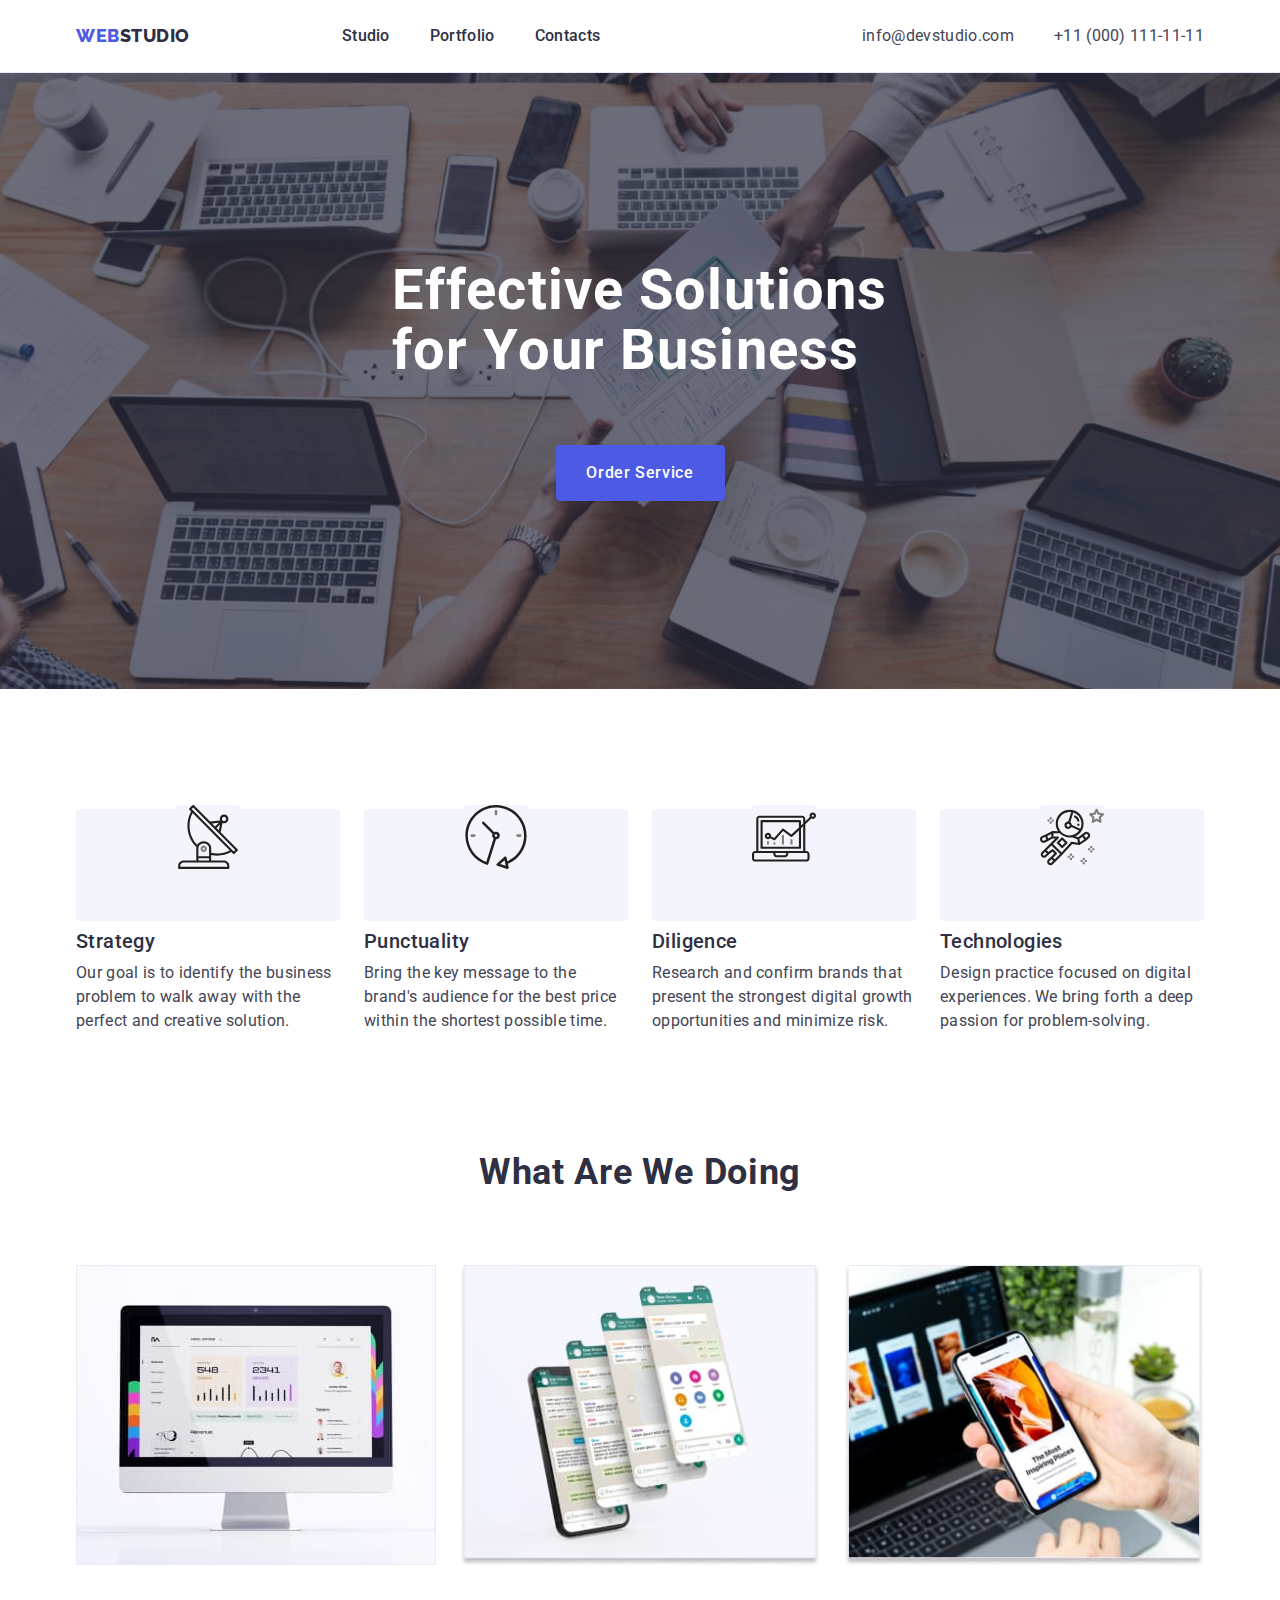
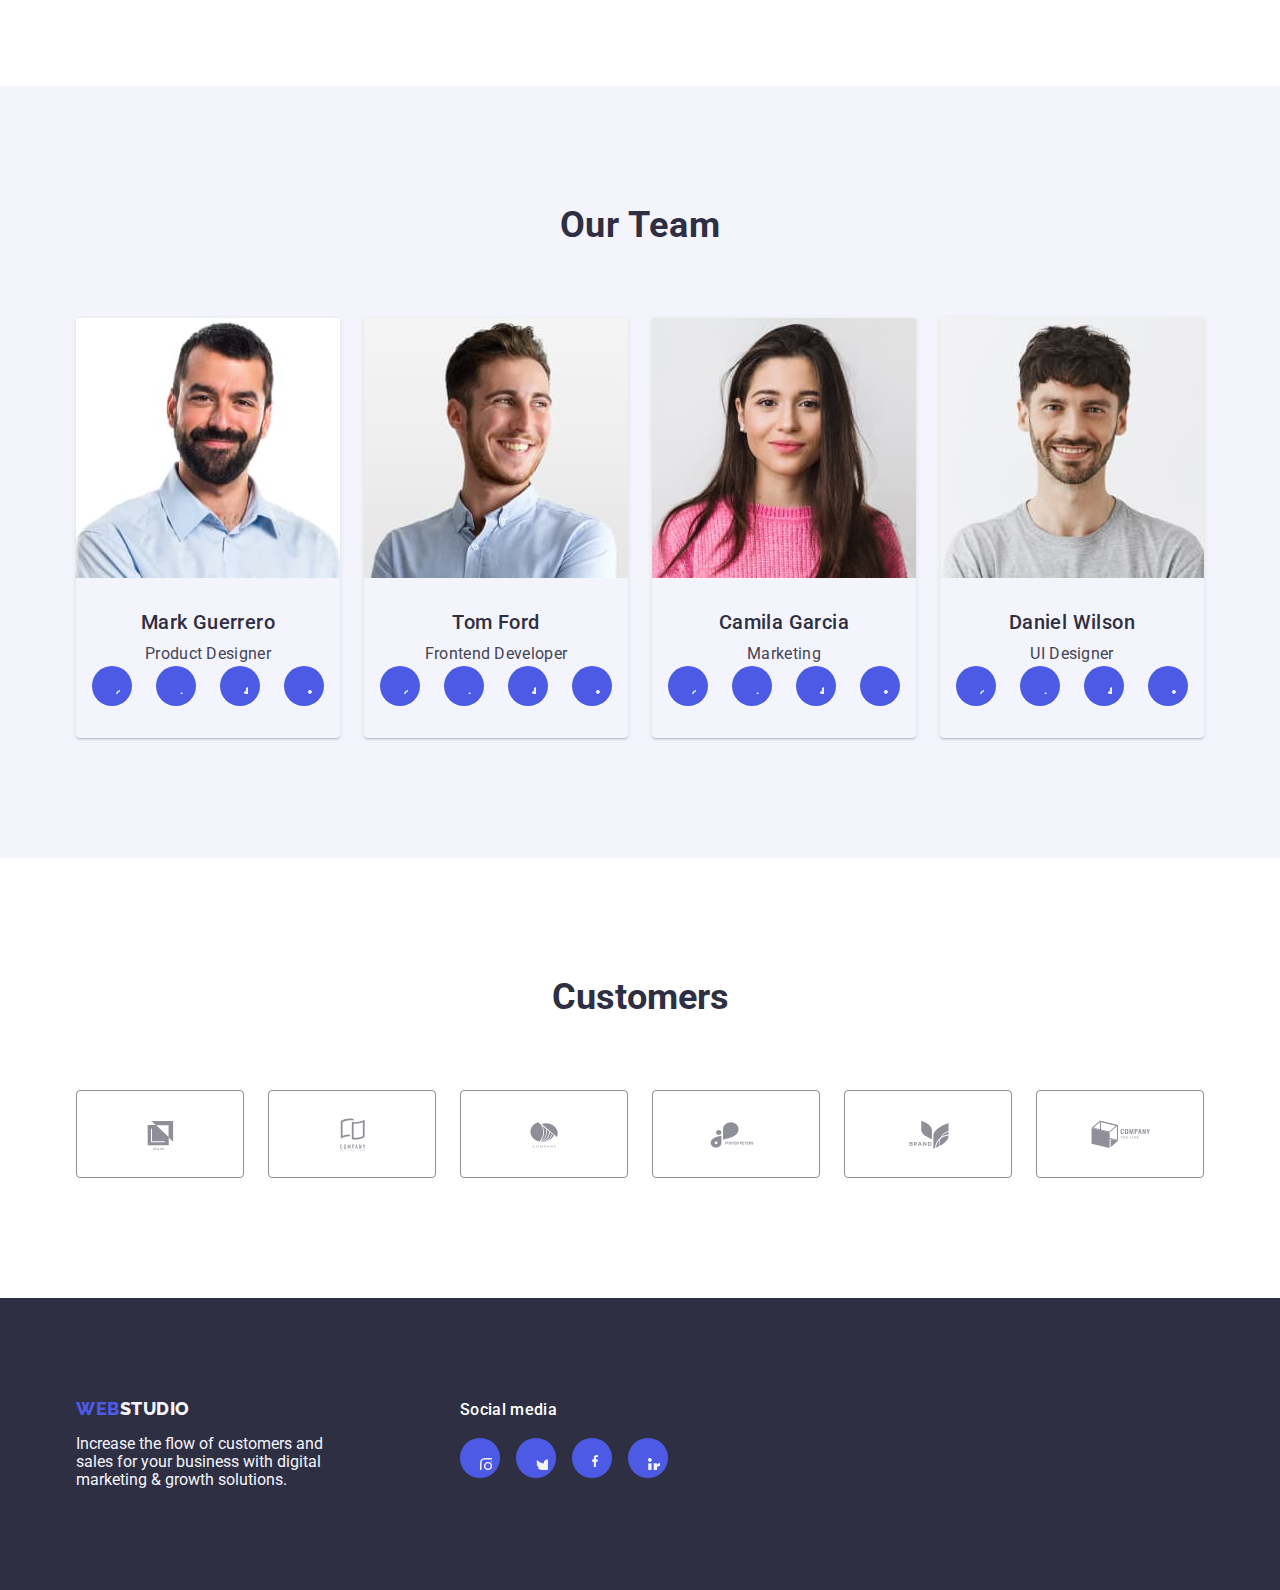
==== commit 535d9a85: "up-2" ====
--- a/index.html
+++ b/index.html
@@ -69,8 +69,8 @@
           <ul class="studio_ul list">
             <li class="studio_li">
               <div class="studio-svgs">
-                <svg class="studio-svgs" aria-label="іконка антени">
-                  <use href="./images/icons.svg.svg#icon-antenna"></use>
+                <svg class="studio-svgs" aria-label="іконка антени" width="64" height="64">
+                  <use href="./images/icons.svg#icon-antenna"></use>
                 </svg>
               </div>
               <h3 class="studio-item">Strategy</h3>
@@ -81,8 +81,8 @@
             </li>
             <li class="studio_li">
               <div class="studio-svgs">
-                <svg class="studio-svgs" aria-label="іконка годинника">
-                  <use href="./images/icons.svg.svg#icon-clock"></use>
+                <svg class="studio-svgs" aria-label="іконка годинника" width="64" height="64">
+                  <use href="./images/icons.svg#icon-clock"></use>
                 </svg>
               </div>
               <h3 class="studio-item">Punctuality</h3>
@@ -93,8 +93,8 @@
             </li>
             <li class="studio_li">
               <div class="studio-svgs">
-                <svg class="studio-svgs" aria-label="іконка діаграми">
-                  <use href="./images/icons.svg.svg#icon-diagram"></use>
+                <svg class="studio-svgs" aria-label="іконка діаграми" width="64" height="64">
+                  <use href="./images/icons.svg#icon-diagram"></use>
                 </svg>
               </div>
               <h3 class="studio-item">Diligence</h3>
@@ -105,8 +105,8 @@
             </li>
             <li class="studio_li">
               <div class="studio-svgs">
-                <svg class="studio-svgs" aria-label="іконка астронавта">
-                  <use href="./images/icons.svg.svg#icon-astronaut"></use>
+                <svg class="studio-svgs" aria-label="іконка астронавта" width="64" height="64">
+                  <use href="./images/icons.svg#icon-astronaut"></use>
                 </svg>
               </div>
               <h3 class="studio-item">Technologies</h3>
@@ -150,28 +150,28 @@
                   <li class="contacts-svgs-item">
                     <a href="" class="contacts-svgs-link">
                       <svg class="contacts-svgs-list" aria-label="іконка інстаграм" width="16" height="16">
-                        <use href="./images/icons.svg.svg#icon-instagram"></use>
+                        <use href="./images/icons.svg#icon-instagram"></use>
                       </svg>
                     </a>
                   </li>
                   <li class="contacts-svgs-item">
                     <a href="" class="contacts-svgs-link">
                       <svg class="contacts-svgs-list" aria-label="іконка твітер" width="16" height="16">
-                        <use href="./images/icons.svg.svg#icon-twiter"></use>
+                        <use href="./images/icons.svg#icon-twiter"></use>
                       </svg>
                     </a>
                   </li>
                   <li class="contacts-svgs-item">
                     <a href="" class="contacts-svgs-link">
                       <svg class="contacts-svgs-list" aria-label="іконка фейсбук" width="16" height="16">
-                        <use href="./images/icons.svg.svg#icon-facebook"></use>
+                        <use href="./images/icons.svg#icon-facebook"></use>
                       </svg>
                     </a>
                   </li>
                   <li class="contacts-svgs-item">
                     <a href="" class="contacts-svgs-link">
                       <svg class="contacts-svgs-list" aria-label="іконка ін" width="16" height="16">
-                        <use href="./images/icons.svg.svg#icon-in"></use>
+                        <use href="./images/icons.svg#icon-in"></use>
                       </svg>
                     </a>
                   </li>
@@ -187,28 +187,28 @@
                   <li class="contacts-svgs-item">
                     <a href="" class="contacts-svgs-link">
                       <svg class="contacts-svgs-list" aria-label="іконка інстаграм" width="16" height="16">
-                        <use href="./images/icons.svg.svg#icon-instagram"></use>
+                        <use href="./images/icons.svg#icon-instagram"></use>
                       </svg>
                     </a>
                   </li>
                   <li class="contacts-svgs-item">
                     <a href="" class="contacts-svgs-link">
                       <svg class="contacts-svgs-list" aria-label="іконка твітер" width="16" height="16">
-                        <use href="./images/icons.svg.svg#icon-twiter"></use>
+                        <use href="./images/icons.svg#icon-twiter"></use>
                       </svg>
                     </a>
                   </li>
                   <li class="contacts-svgs-item">
                     <a href="" class="contacts-svgs-link">
                       <svg class="contacts-svgs-list" aria-label="іконка фейсбук" width="16" height="16">
-                        <use href="./images/icons.svg.svg#icon-facebook"></use>
+                        <use href="./images/icons.svg#icon-facebook"></use>
                       </svg>
                     </a>
                   </li>
                   <li class="contacts-svgs-item">
                     <a href="" class="contacts-svgs-link">
                       <svg class="contacts-svgs-list" aria-label="іконка ін" width="16" height="16">
-                        <use href="./images/icons.svg.svg#icon-in"></use>
+                        <use href="./images/icons.svg#icon-in"></use>
                       </svg>
                     </a>
                   </li>
@@ -224,28 +224,28 @@
                   <li class="contacts-svgs-item">
                     <a href="" class="contacts-svgs-link">
                       <svg class="contacts-svgs-list" aria-label="іконка інстаграм" width="16" height="16">
-                        <use href="./images/icons.svg.svg#icon-instagram"></use>
+                        <use href="./images/icons.svg#icon-instagram"></use>
                       </svg>
                     </a>
                   </li>
                   <li class="contacts-svgs-item">
                     <a href="" class="contacts-svgs-link">
                       <svg class="contacts-svgs-list" aria-label="іконка твітер" width="16" height="16">
-                        <use href="./images/icons.svg.svg#icon-twiter"></use>
+                        <use href="./images/icons.svg#icon-twiter"></use>
                       </svg>
                     </a>
                   </li>
                   <li class="contacts-svgs-item">
                     <a href="" class="contacts-svgs-link">
                       <svg class="contacts-svgs-list" aria-label="іконка фейсбук" width="16" height="16">
-                        <use href="./images/icons.svg.svg#icon-facebook"></use>
+                        <use href="./images/icons.svg#icon-facebook"></use>
                       </svg>
                     </a>
                   </li>
                   <li class="contacts-svgs-item">
                     <a href="" class="contacts-svgs-link">
                       <svg class="contacts-svgs-list" aria-label="іконка ін" width="16" height="16">
-                        <use href="./images/icons.svg.svg#icon-in"></use>
+                        <use href="./images/icons.svg#icon-in"></use>
                       </svg>
                     </a>
                   </li>
@@ -261,28 +261,28 @@
                   <li class="contacts-svgs-item">
                     <a href="" class="contacts-svgs-link">
                       <svg class="contacts-svgs-list" aria-label="іконка інстаграм" width="16" height="16">
-                        <use href="./images/icons.svg.svg#icon-instagram"></use>
+                        <use href="./images/icons.svg#icon-instagram"></use>
                       </svg>
                     </a>
                   </li>
                   <li class="contacts-svgs-item">
                     <a href="" class="contacts-svgs-link">
                       <svg class="contacts-svgs-list" aria-label="іконка твітер" width="16" height="16">
-                        <use href="./images/icons.svg.svg#icon-twiter"></use>
+                        <use href="./images/icons.svg#icon-twiter"></use>
                       </svg>
                     </a>
                   </li>
                   <li class="contacts-svgs-item">
                     <a href="" class="contacts-svgs-link">
                       <svg class="contacts-svgs-list" aria-label="іконка фейсбук" width="16" height="16">
-                        <use href="./images/icons.svg.svg#icon-facebook"></use>
+                        <use href="./images/icons.svg#icon-facebook"></use>
                       </svg>
                     </a>
                   </li>
                   <li class="contacts-svgs-item">
                     <a href="" class="contacts-svgs-link">
                       <svg class="contacts-svgs-list" aria-label="іконка ін" width="16" height="16">
-                        <use href="./images/icons.svg.svg#icon-in"></use>
+                        <use href="./images/icons.svg#icon-in"></use>
                       </svg>
                     </a>
                   </li>
@@ -299,43 +299,43 @@
           <ul class="last-section-menu list">
             <li class="last-section-item">
               <a href="" class="last-svgs-link">
-                <svg class="last-svgs-list" aria-label="іконка ін" width="104" hight="56">
-                  <use href="./images/icons.svg.svg#icon-Client-1"></use>
-                </svg>
-              </a>
-            </li>
-            <li class="last-section-item">
-              <a href="" class="last-svgs-link">
-                <svg class="last-svgs-list" aria-label="іконка ін" width="104" hight="56">
-                  <use href="./images/icons.svg.svg#icon-Client-2"></use>
-                </svg>
-              </a>
-            </li>
-            <li class="last-section-item">
-              <a href="" class="last-svgs-link">
-                <svg class="last-svgs-list" aria-label="іконка ін" width="104" hight="56">
-                  <use href="./images/icons.svg.svg#icon-Client-3"></use>
-                </svg>
-              </a>
-            </li>
-            <li class="last-section-item">
-              <a href="" class="last-svgs-link">
-                <svg class="clast-svgs-list" aria-label="іконка ін" width="104" hight="56">
-                  <use href="./images/icons.svg.svg#icon-Client-4"></use>
-                </svg>
-              </a>
-            </li>
-            <li class="last-section-item">
-              <a href="" class="last-svgs-link">
-                <svg class="last-svgs-list" aria-label="іконка ін" width="104" hight="56">
-                  <use href="./images/icons.svg.svg#icon-Client-5"></use>
-                </svg>
-              </a>
-            </li>
-            <li class="last-section-item">
-              <a href="" class="last-svgs-link">
-                <svg class="last-svgs-list" aria-label="іконка ін" width="104" hight="56">
-                  <use href="./images/icons.svg.svg#icon-Client-6"></use>
+                <svg class="last-svgs-list" aria-label="іконка ін" width="104" height="56">
+                  <use href="./images/icons.svg#icon-Client-1"></use>
+                </svg>
+              </a>
+            </li>
+            <li class="last-section-item">
+              <a href="" class="last-svgs-link">
+                <svg class="last-svgs-list" aria-label="іконка ін" width="104" height="56">
+                  <use href="./images/icons.svg#icon-Client-2"></use>
+                </svg>
+              </a>
+            </li>
+            <li class="last-section-item">
+              <a href="" class="last-svgs-link">
+                <svg class="last-svgs-list" aria-label="іконка ін" width="104" height="56">
+                  <use href="./images/icons.svg#icon-Client-3"></use>
+                </svg>
+              </a>
+            </li>
+            <li class="last-section-item">
+              <a href="" class="last-svgs-link">
+                <svg class="clast-svgs-list" aria-label="іконка ін" width="104" height="56">
+                  <use href="./images/icons.svg#icon-Client-4"></use>
+                </svg>
+              </a>
+            </li>
+            <li class="last-section-item">
+              <a href="" class="last-svgs-link">
+                <svg class="last-svgs-list" aria-label="іконка ін" width="104" height="56">
+                  <use href="./images/icons.svg#icon-Client-5"></use>
+                </svg>
+              </a>
+            </li>
+            <li class="last-section-item">
+              <a href="" class="last-svgs-link">
+                <svg class="last-svgs-list" aria-label="іконка ін" width="104" height="56">
+                  <use href="./images/icons.svg#icon-Client-6"></use>
                 </svg>
               </a>
             </li>
@@ -358,32 +358,32 @@
         
         <div class="footer-second-box">
           <p class="footer-text">Social media</p>
-          <ul class="contacts-svgs list">
-            <li class="contacts-svgs-item">
-              <a href="" class="contacts-svgs-link">
-                <svg class="contacts-svgs-list" aria-label="іконка інстаграм" width="16" height="16">
-                  <use href="./images/icons.svg.svg#icon-instagram"></use>
-                </svg>
-              </a>
-            </li>
-            <li class="contacts-svgs-item">
-              <a href="" class="contacts-svgs-link">
-                <svg class="contacts-svgs-list" aria-label="іконка твітер" width="16" height="16">
-                  <use href="./images/icons.svg.svg#icon-twiter"></use>
-                </svg>
-              </a>
-            </li>
-            <li class="contacts-svgs-item">
-              <a href="" class="contacts-svgs-link">
-                <svg class="contacts-svgs-list" aria-label="іконка фейсбук" width="16" height="16">
-                  <use href="./images/icons.svg.svg#icon-facebook"></use>
-                </svg>
-              </a>
-            </li>
-            <li class="contacts-svgs-item">
-              <a href="" class="contacts-svgs-link">
-                <svg class="contacts-svgs-list" aria-label="іконка ін" width="16" height="16">
-                  <use href="./images/icons.svg.svg#icon-in"></use>
+          <ul class="footer-svgs list">
+            <li class="footer-svgs-item">
+              <a href="" class="footer-svgs-link">
+                <svg class="footer-svgs-list" aria-label="іконка інстаграм" width="24" height="24">
+                  <use href="./images/icons.svg#icon-instagram"></use>
+                </svg>
+              </a>
+            </li>
+            <li class="footer-svgs-item">
+              <a href="" class="footer-svgs-link">
+                <svg class="contacts-svgs-list" aria-label="іконка твітер" width="24" height="24">
+                  <use href="./images/icons.svg#icon-twiter"></use>
+                </svg>
+              </a>
+            </li>
+            <li class="footer-svgs-item">
+              <a href="" class="footer-svgs-link">
+                <svg class="contacts-svgs-list" aria-label="іконка фейсбук" width="24" height="24">
+                  <use href="./images/icons.svg#icon-facebook"></use>
+                </svg>
+              </a>
+            </li>
+            <li class="footer-svgs-item">
+              <a href="" class="footer-svgs-link">
+                <svg class="contacts-svgs-list" aria-label="іконка ін" width="24" height="24">
+                  <use href="./images/icons.svg#icon-in"></use>
                 </svg>
               </a>
             </li>
--- a/css/styles.css
+++ b/css/styles.css
@@ -67,7 +67,7 @@
   padding: 188px 0;
   background-image: linear-gradient(rgba(46, 47, 66, 0.7), rgba(46, 47, 66, 0.7)), url("../images/people_office_1.jpg");
   background-size: cover;
-  max-width: auto;
+  max-width: 1440px;
   background-repeat: no-repeat;
   background-position: center;
 }
@@ -227,7 +227,7 @@
 .contacts-svgs-link:focus {
   background-color: #404bbf;
 }
-.contact-svgs-list {
+.contacts-svgs-list {
   fill:#f4f4fd;
 }
 /* ========================= LAST SECTION ========================= */
@@ -363,6 +363,31 @@
   color:#FFFFFF;
   margin-bottom: 16px; 
 }
+.footer-svgs {
+  display: flex;
+  gap: 16px;
+  justify-content: center;
+}
+.footer-svgs-item {
+  width: 40px;
+  height: 40px;
+}
+.footer-svgs-link {
+  width: 100%;
+  height: 100%;
+  background-color:#4d5ae5;
+  border-radius:50%;
+  display: flex;
+  align-items: center;
+  justify-content: center;
+}
+.footer-svgs-link:hover,
+.footer-svgs-link:focus {
+  background-color: #31d0aa;
+}
+.footer-svgs-list {
+  fill:#f4f4fd;
+}
 /* ======================== MAIN PORTFOLIO ======================== */
 /* ========================= FILTER SECTION ========================= */
 .filter-section {
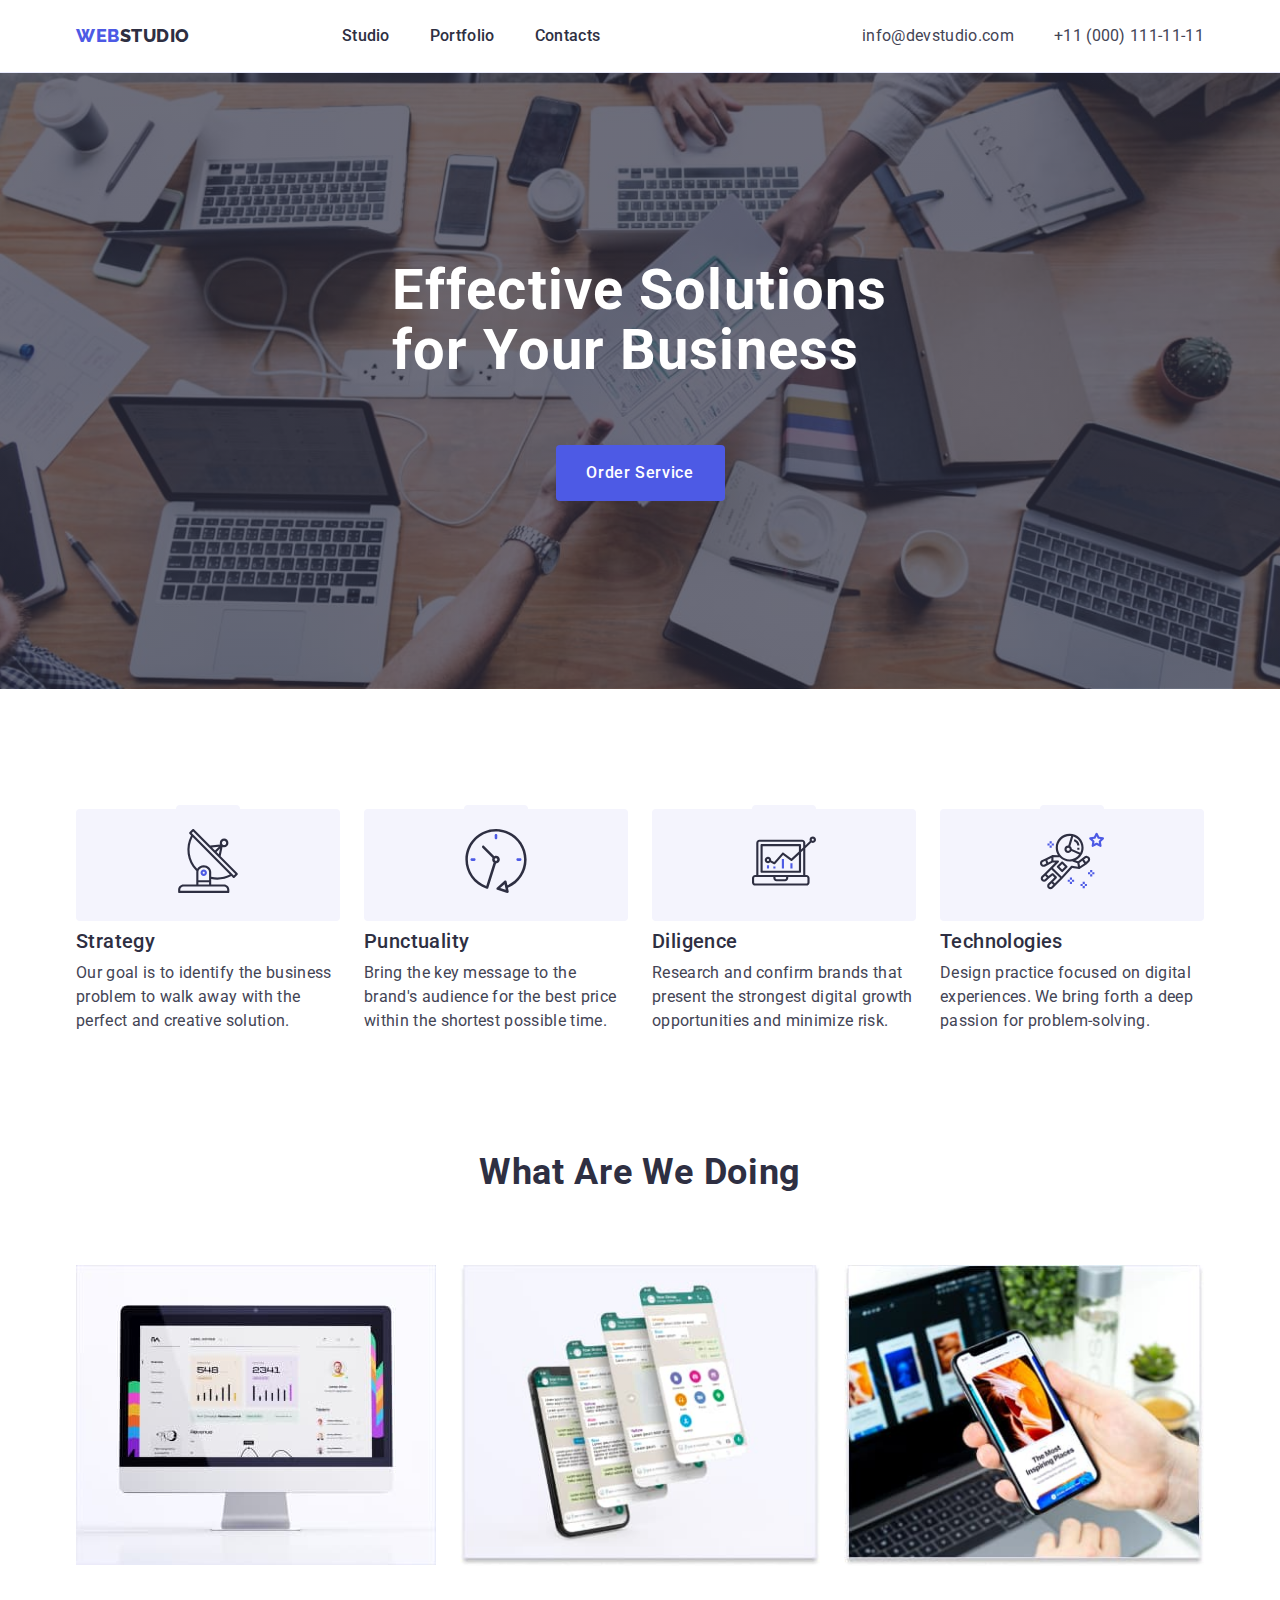
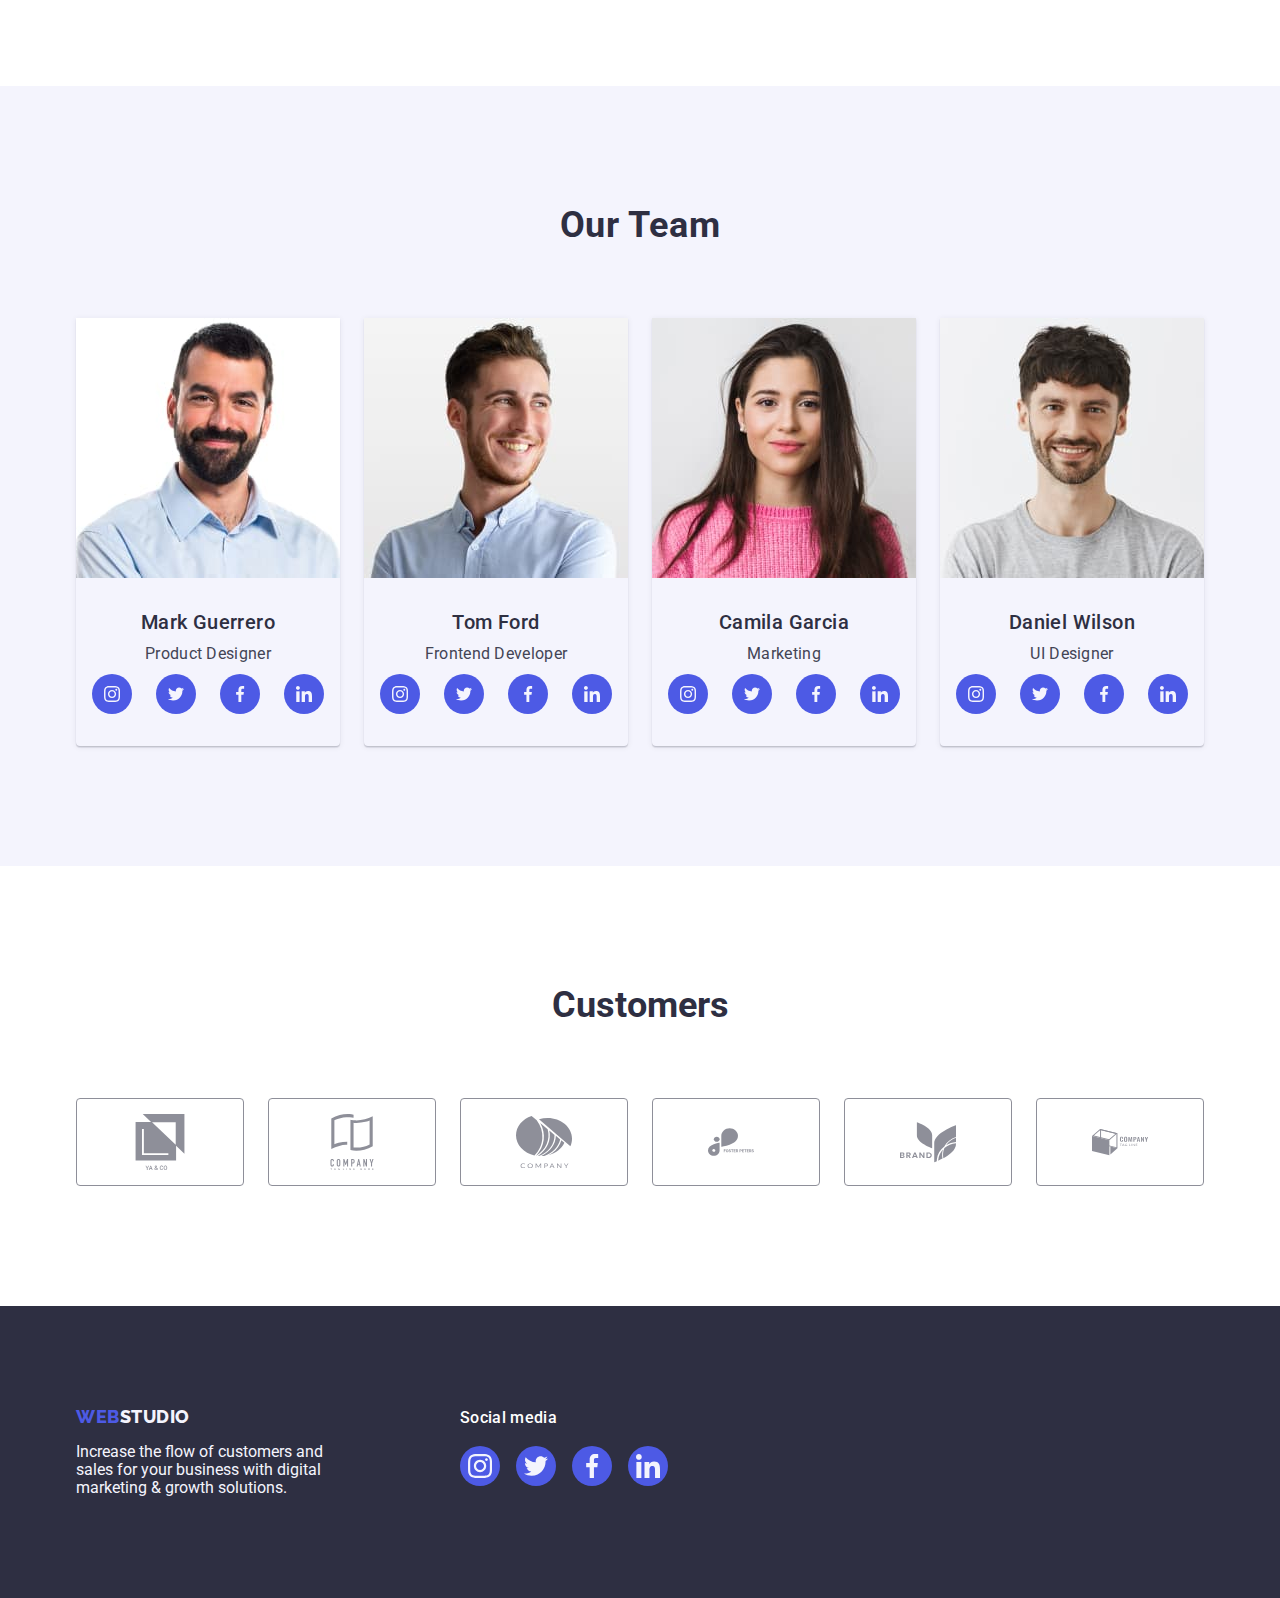
==== commit 69dcafc5: "GG" ====
--- a/index.html
+++ b/index.html
@@ -157,7 +157,7 @@
                   <li class="contacts-svgs-item">
                     <a href="" class="contacts-svgs-link">
                       <svg class="contacts-svgs-list" aria-label="іконка твітер" width="16" height="16">
-                        <use href="./images/icons.svg#icon-twiter"></use>
+                        <use href="./images/icons.svg#icon-twitter"></use>
                       </svg>
                     </a>
                   </li>
@@ -194,7 +194,7 @@
                   <li class="contacts-svgs-item">
                     <a href="" class="contacts-svgs-link">
                       <svg class="contacts-svgs-list" aria-label="іконка твітер" width="16" height="16">
-                        <use href="./images/icons.svg#icon-twiter"></use>
+                        <use href="./images/icons.svg#icon-twitter"></use>
                       </svg>
                     </a>
                   </li>
@@ -231,13 +231,13 @@
                   <li class="contacts-svgs-item">
                     <a href="" class="contacts-svgs-link">
                       <svg class="contacts-svgs-list" aria-label="іконка твітер" width="16" height="16">
-                        <use href="./images/icons.svg#icon-twiter"></use>
-                      </svg>
-                    </a>
-                  </li>
-                  <li class="contacts-svgs-item">
-                    <a href="" class="contacts-svgs-link">
-                      <svg class="contacts-svgs-list" aria-label="іконка фейсбук" width="16" height="16">
+                        <use href="./images/icons.svg#icon-twitter"></use>
+                      </svg>
+                    </a>
+                  </li>
+                  <li class="contacts-svgs-item">
+                    <a href="" class="contacts-svgs-link">
+                      <svg class="contacts-svgs-list" aria-label="іконка фейсбук" width="16" height="16" >
                         <use href="./images/icons.svg#icon-facebook"></use>
                       </svg>
                     </a>
@@ -268,7 +268,7 @@
                   <li class="contacts-svgs-item">
                     <a href="" class="contacts-svgs-link">
                       <svg class="contacts-svgs-list" aria-label="іконка твітер" width="16" height="16">
-                        <use href="./images/icons.svg#icon-twiter"></use>
+                        <use href="./images/icons.svg#icon-twitter"></use>
                       </svg>
                     </a>
                   </li>
@@ -320,7 +320,7 @@
             </li>
             <li class="last-section-item">
               <a href="" class="last-svgs-link">
-                <svg class="clast-svgs-list" aria-label="іконка ін" width="104" height="56">
+                <svg class="last-svgs-list" aria-label="іконка ін" width="104" height="56">
                   <use href="./images/icons.svg#icon-Client-4"></use>
                 </svg>
               </a>
@@ -362,28 +362,28 @@
             <li class="footer-svgs-item">
               <a href="" class="footer-svgs-link">
                 <svg class="footer-svgs-list" aria-label="іконка інстаграм" width="24" height="24">
-                  <use href="./images/icons.svg#icon-instagram"></use>
+                  <use href="./images/icons.svg#icon-instagram-b"></use>
                 </svg>
               </a>
             </li>
             <li class="footer-svgs-item">
               <a href="" class="footer-svgs-link">
-                <svg class="contacts-svgs-list" aria-label="іконка твітер" width="24" height="24">
-                  <use href="./images/icons.svg#icon-twiter"></use>
+                <svg class="footer-svgs-list" aria-label="іконка твітер" width="24" height="24">
+                  <use href="./images/icons.svg#icon-twitter-b"></use>
                 </svg>
               </a>
             </li>
             <li class="footer-svgs-item">
               <a href="" class="footer-svgs-link">
-                <svg class="contacts-svgs-list" aria-label="іконка фейсбук" width="24" height="24">
-                  <use href="./images/icons.svg#icon-facebook"></use>
+                <svg class="footer-svgs-list" aria-label="іконка фейсбук" width="24" height="24">
+                  <use href="./images/icons.svg#icon-facebook-b"></use>
                 </svg>
               </a>
             </li>
             <li class="footer-svgs-item">
               <a href="" class="footer-svgs-link">
-                <svg class="contacts-svgs-list" aria-label="іконка ін" width="24" height="24">
-                  <use href="./images/icons.svg#icon-in"></use>
+                <svg class="footer-svgs-list" aria-label="іконка ін" width="24" height="24">
+                  <use href="./images/icons.svg#icon-linkedin-b"></use>
                 </svg>
               </a>
             </li>
--- a/css/styles.css
+++ b/css/styles.css
@@ -204,6 +204,7 @@
   letter-spacing: 0.02em;
   color: var(--paragraph-color); 
   text-align: center;
+  margin-bottom: 8px;
 }
 .contacts-svgs {
   display: flex;
